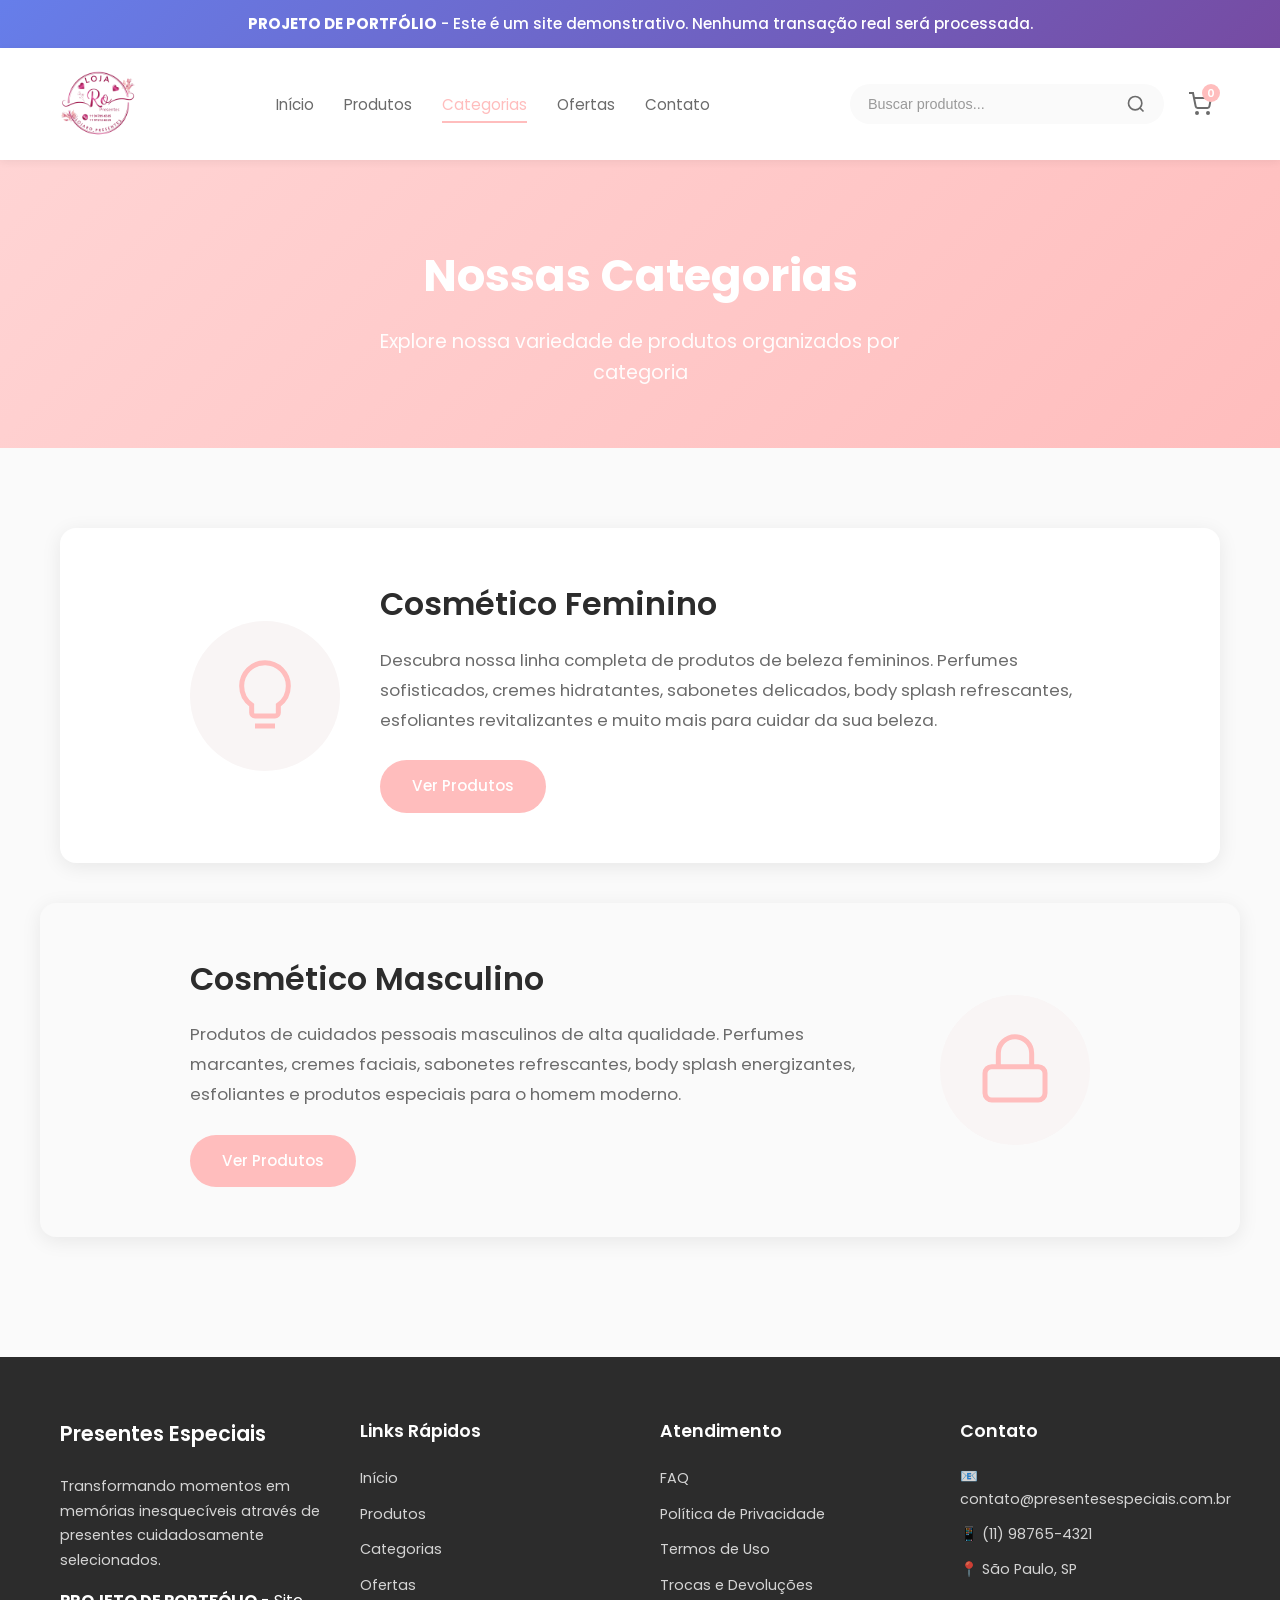
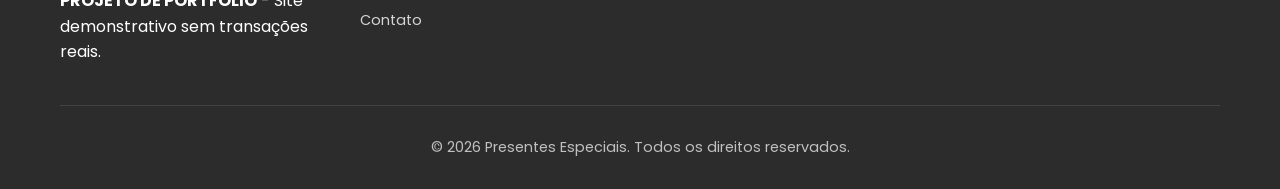
==== pages/categorias.html @ d803a7ed "Initial commit: Loja Oficial Portfolio - E-commerce completo com produtos de cosméticos" ====
﻿<!DOCTYPE html>
<html lang="pt-BR">
<head>
    <meta charset="UTF-8">
    <meta name="viewport" content="width=device-width, initial-scale=1.0">
    <meta name="description" content="Explore nossas categorias de produtos especiais">
    <title>Categorias - Presentes Especiais | PROJETO PORTFÓLIO</title>
    <link rel="stylesheet" href="../css/styles.css">
    <link rel="preconnect" href="https://fonts.googleapis.com">
    <link rel="preconnect" href="https://fonts.gstatic.com" crossorigin>
    <link href="https://fonts.googleapis.com/css2?family=Poppins:wght@300;400;500;600;700&display=swap" rel="stylesheet">
</head>
<body>
    <div class="portfolio-banner">
        <div class="container">
            <p><strong> PROJETO DE PORTFÓLIO</strong> - Este é um site demonstrativo. Nenhuma transação real será processada.</p>
        </div>
    </div>

    <!-- Header -->
    <header class="header">
        <div class="container">
            <div class="header-content">
                <div class="logo">
                    <img src="../img/Logoroofc (1).png" alt="Logo Presentes Especiais" class="header-logo">
                </div>
                
                <nav class="nav-menu" id="navMenu">
                    <ul class="nav-list">
                        <li><a href="../index.html" class="nav-link">Início</a></li>
                        <li><a href="produtos.html" class="nav-link">Produtos</a></li>
                        <li><a href="categorias.html" class="nav-link">Categorias</a></li>
                        <li><a href="ofertas.html" class="nav-link">Ofertas</a></li>
                        <li><a href="contato.html" class="nav-link">Contato</a></li>
                    </ul>
                </nav>

                <div class="header-actions">
                    <div class="search-box">
                        <input type="text" placeholder="Buscar produtos..." class="search-input" id="searchInput">
                        <button class="search-btn">
                            <svg width="20" height="20" viewBox="0 0 24 24" fill="none" stroke="currentColor" stroke-width="2">
                                <circle cx="11" cy="11" r="8"></circle>
                                <path d="m21 21-4.35-4.35"></path>
                            </svg>
                        </button>
                    </div>
                    
                    <button class="cart-btn" id="cartBtn">
                        <svg width="24" height="24" viewBox="0 0 24 24" fill="none" stroke="currentColor" stroke-width="2">
                            <circle cx="9" cy="21" r="1"></circle>
                            <circle cx="20" cy="21" r="1"></circle>
                            <path d="M1 1h4l2.68 13.39a2 2 0 0 0 2 1.61h9.72a2 2 0 0 0 2-1.61L23 6H6"></path>
                        </svg>
                        <span class="cart-count" id="cartCount">0</span>
                    </button>

                    <button class="mobile-menu-btn" id="mobileMenuBtn">
                        <span></span>
                        <span></span>
                        <span></span>
                    </button>
                </div>
            </div>
        </div>
    </header>

    <!-- Page Header -->
    <section class="page-header">
        <div class="container">
            <h1 class="page-title">Nossas Categorias</h1>
            <p class="page-subtitle">Explore nossa variedade de produtos organizados por categoria</p>
        </div>
    </section>

    <!-- Categories Detailed Section -->
    <section class="categories-detailed">
        <div class="container">
            <!-- Cosmético Feminino -->
            <div class="category-detail" id="feminino">
                <div class="category-detail-content">
                    <div class="category-detail-icon">
                        <svg width="80" height="80" viewBox="0 0 24 24" fill="none" stroke="#ffbdbd" stroke-width="1.5">
                            <path d="M12 2a7 7 0 0 0-7 7c0 2.38 1.19 4.47 3 5.74V17a1 1 0 0 0 1 1h6a1 1 0 0 0 1-1v-2.26c1.81-1.27 3-3.36 3-5.74a7 7 0 0 0-7-7z"></path>
                            <path d="M9 21h6"></path>
                        </svg>
                    </div>
                    <div class="category-detail-text">
                        <h2 class="category-detail-title">Cosmético Feminino</h2>
                        <p class="category-detail-description">
                            Descubra nossa linha completa de produtos de beleza femininos. Perfumes sofisticados, cremes hidratantes, 
                            sabonetes delicados, body splash refrescantes, esfoliantes revitalizantes e muito mais para cuidar da sua beleza.
                        </p>
                        <a href="cosmetico-feminino.html" class="btn btn-primary">Ver Produtos</a>
                    </div>
                </div>
            </div>

            <!-- Cosmético Masculino -->
            <div class="category-detail" id="masculino">
                <div class="category-detail-content reverse">
                    <div class="category-detail-icon">
                        <svg width="80" height="80" viewBox="0 0 24 24" fill="none" stroke="#ffbdbd" stroke-width="1.5">
                            <rect x="3" y="11" width="18" height="10" rx="2"></rect>
                            <path d="M7 11V7a5 5 0 0 1 10 0v4"></path>
                        </svg>
                    </div>
                    <div class="category-detail-text">
                        <h2 class="category-detail-title">Cosmético Masculino</h2>
                        <p class="category-detail-description">
                            Produtos de cuidados pessoais masculinos de alta qualidade. Perfumes marcantes, cremes faciais, 
                            sabonetes refrescantes, body splash energizantes, esfoliantes e produtos especiais para o homem moderno.
                        </p>
                        <a href="cosmetico-masculino.html" class="btn btn-primary">Ver Produtos</a>
                    </div>
                </div>
            </div>
        </div>
    </section>

    <!-- Footer -->
    <footer class="footer">
        <div class="container">
            <div class="footer-content">
                <div class="footer-section">
                    <h3 class="footer-title">Presentes Especiais</h3>
                    <p class="footer-text">Transformando momentos em memórias inesquecíveis através de presentes cuidadosamente selecionados.</p>
                    <p class="portfolio-notice"><strong> PROJETO DE PORTFÓLIO</strong> - Site demonstrativo sem transações reais.</p>
                </div>

                <div class="footer-section">
                    <h4 class="footer-subtitle">Links Rápidos</h4>
                    <ul class="footer-links">
                        <li><a href="../index.html">Início</a></li>
                        <li><a href="produtos.html">Produtos</a></li>
                        <li><a href="categorias.html">Categorias</a></li>
                        <li><a href="ofertas.html">Ofertas</a></li>
                        <li><a href="contato.html">Contato</a></li>
                    </ul>
                </div>

                <div class="footer-section">
                    <h4 class="footer-subtitle">Atendimento</h4>
                    <ul class="footer-links">
                        <li><a href="#">FAQ</a></li>
                        <li><a href="#">Política de Privacidade</a></li>
                        <li><a href="#">Termos de Uso</a></li>
                        <li><a href="#">Trocas e Devoluções</a></li>
                    </ul>
                </div>

                <div class="footer-section">
                    <h4 class="footer-subtitle">Contato</h4>
                    <ul class="footer-contact">
                        <li>📧 contato@presentesespeciais.com.br</li>
                        <li>📱 (11) 98765-4321</li>
                        <li>📍 São Paulo, SP</li>
                    </ul>
                </div>
            </div>

            <div class="footer-bottom">
                <p>&copy; 2026 Presentes Especiais. Todos os direitos reservados.</p>
            </div>
        </div>
    </footer>

    <!-- Cart Modal -->
    <div class="cart-modal" id="cartModal">
        <div class="cart-modal-content">
            <div class="cart-modal-header">
                <h3>Carrinho de Compras</h3>
                <button class="close-modal" id="closeCartModal">
                    <svg width="24" height="24" viewBox="0 0 24 24" fill="none" stroke="currentColor" stroke-width="2">
                        <line x1="18" y1="6" x2="6" y2="18"></line>
                        <line x1="6" y1="6" x2="18" y2="18"></line>
                    </svg>
                </button>
            </div>
            <div class="cart-modal-body" id="cartItems">
                <p class="empty-cart">Seu carrinho está vazio</p>
            </div>
            <div class="cart-modal-footer">
                <div class="cart-total">
                    <span>Total:</span>
                    <span id="cartTotal">R$ 0,00</span>
                </div>
                <button class="btn btn-primary btn-block" id="finalizarCompraBtn" onclick="openDemoCheckoutModal()">Finalizar Compra</button>
            </div>
        </div>
    </div>

    <script src="../js/script.js"></script>
</body>
</html>
---- css/styles.css ----
/* ===================================
   RESET & BASE STYLES
   =================================== */

* {
    margin: 0;
    padding: 0;
    box-sizing: border-box;
}

:root {
    --primary-color: #ffbdbd;
    --primary-light: #ffd4d4;
    --primary-dark: #ffaaaa;
    --text-primary: #2c2c2c;
    --text-secondary: #6b6b6b;
    --text-light: #9a9a9a;
    --bg-white: #ffffff;
    --bg-light: #fafafa;
    --bg-subtle: #f9f5f5;
    --border-color: #ebebeb;
    --shadow-sm: 0 2px 8px rgba(0, 0, 0, 0.06);
    --shadow-md: 0 4px 16px rgba(0, 0, 0, 0.08);
    --shadow-lg: 0 8px 24px rgba(0, 0, 0, 0.1);
    --transition: all 0.3s ease;
    --border-radius: 12px;
    --max-width: 1200px;
}

body {
    font-family: 'Poppins', -apple-system, BlinkMacSystemFont, 'Segoe UI', sans-serif;
    line-height: 1.6;
    color: var(--text-primary);
    background-color: var(--bg-white);
    overflow-x: hidden;
}

img {
    height: auto;
    display: block;
}

a {
    text-decoration: none;
    color: inherit;
    transition: var(--transition);
}

ul {
    list-style: none;
}

button {
    border: none;
    background: none;
    cursor: pointer;
    font-family: inherit;
    transition: var(--transition);
}

.container {
    max-width: var(--max-width);
    margin: 0 auto;
    padding: 0 20px;
}

/* ===================================
   HEADER & NAVIGATION
   =================================== */

.header {
    position: sticky;
    top: 0;
    background: var(--bg-white);
    box-shadow: var(--shadow-sm);
    z-index: 1000;
    padding: 16px 0;
}

.header-content {
    display: flex;
    align-items: center;
    justify-content: space-between;
    gap: 30px;
}

.logo h1 {
    font-size: 1.5rem;
    font-weight: 600;
    color: var(--primary-color);
    white-space: nowrap;
}

.header-logo {
    height: 80px;
    width: auto;
    display: block;
}

.nav-menu {
    flex: 1;
}

.nav-list {
    display: flex;
    align-items: center;
    gap: 30px;
    justify-content: center;
}

.nav-link {
    color: var(--text-secondary);
    font-size: 0.95rem;
    font-weight: 400;
    padding: 8px 0;
    position: relative;
}

.nav-link::after {
    content: '';
    position: absolute;
    bottom: 0;
    left: 0;
    width: 0;
    height: 2px;
    background: var(--primary-color);
    transition: width 0.3s ease;
}

.nav-link:hover,
.nav-link.active {
    color: var(--primary-color);
}

.nav-link:hover::after,
.nav-link.active::after {
    width: 100%;
}

.header-actions {
    display: flex;
    align-items: center;
    gap: 16px;
}

.search-box {
    position: relative;
    display: flex;
    align-items: center;
    background: var(--bg-light);
    border-radius: 24px;
    padding: 8px 16px;
    gap: 8px;
    transition: var(--transition);
    border: 2px solid transparent;
}

.search-box:focus-within {
    background: var(--bg-white);
    border-color: var(--primary-color);
    box-shadow: 0 4px 12px rgba(255, 189, 189, 0.2);
}

.search-input {
    border: none;
    background: transparent;
    outline: none;
    font-size: 0.9rem;
    width: 250px;
    color: var(--text-primary);
}

.search-input::placeholder {
    color: var(--text-light);
}

.search-btn {
    color: var(--text-secondary);
    display: flex;
    align-items: center;
    justify-content: center;
    cursor: pointer;
    transition: var(--transition);
}

.search-btn:hover {
    color: var(--primary-color);
    transform: scale(1.1);
}

.search-results {
    position: absolute;
    top: calc(100% + 8px);
    left: 0;
    right: 0;
    background: var(--bg-white);
    border-radius: 12px;
    box-shadow: var(--shadow-lg);
    max-height: 400px;
    overflow-y: auto;
    z-index: 1000;
    display: none;
}

.search-results.active {
    display: block;
}

.search-result-item {
    display: flex;
    align-items: center;
    gap: 12px;
    padding: 12px 16px;
    cursor: pointer;
    transition: var(--transition);
    border-bottom: 1px solid var(--border-color);
}

.search-result-item:last-child {
    border-bottom: none;
}

.search-result-item:hover {
    background: var(--bg-light);
}

.search-result-image {
    width: 50px;
    height: 50px;
    object-fit: contain;
    background: var(--bg-subtle);
    border-radius: 8px;
    padding: 4px;
    flex-shrink: 0;
}

.search-result-info {
    flex: 1;
}

.search-result-name {
    font-weight: 600;
    color: var(--text-primary);
    font-size: 0.9rem;
    margin-bottom: 4px;
}

.search-result-category {
    font-size: 0.8rem;
    color: var(--text-light);
}

.search-result-price {
    font-weight: 600;
    color: var(--primary-color);
    font-size: 0.9rem;
}

.search-no-results {
    padding: 24px;
    text-align: center;
    color: var(--text-light);
}

.cart-btn {
    position: relative;
    color: var(--text-secondary);
    display: flex;
    align-items: center;
    justify-content: center;
    padding: 8px;
}

.cart-btn:hover {
    color: var(--primary-color);
}

.cart-count {
    position: absolute;
    top: 0;
    right: 0;
    background: var(--primary-color);
    color: white;
    font-size: 0.7rem;
    width: 18px;
    height: 18px;
    border-radius: 50%;
    display: flex;
    align-items: center;
    justify-content: center;
    font-weight: 600;
}

.mobile-menu-btn {
    display: none;
    flex-direction: column;
    gap: 4px;
    padding: 8px;
}

.mobile-menu-btn span {
    width: 24px;
    height: 2px;
    background: var(--text-primary);
    border-radius: 2px;
    transition: var(--transition);
}

/* ===================================
   HERO SECTION
   =================================== */

.hero {
    padding: 80px 0;
    background: linear-gradient(135deg, var(--bg-subtle) 0%, var(--bg-white) 100%);
}

.hero-content {
    display: grid;
    grid-template-columns: 1fr 1fr;
    gap: 60px;
    align-items: center;
}

.hero-text {
    max-width: 540px;
}

.hero-title {
    font-size: 2.8rem;
    font-weight: 600;
    color: var(--text-primary);
    line-height: 1.2;
    margin-bottom: 20px;
}

.hero-subtitle {
    font-size: 1.1rem;
    color: var(--text-secondary);
    margin-bottom: 32px;
    line-height: 1.7;
}

.hero-buttons {
    display: flex;
    gap: 16px;
    flex-wrap: wrap;
}

.hero-image {
    display: flex;
    align-items: center;
    justify-content: center;
}

.hero-img {
    width: 550px;
    min-width: 550px;
    height: auto;
}


/* ===================================
   BUTTONS
   =================================== */

.btn {
    display: inline-flex;
    align-items: center;
    justify-content: center;
    padding: 14px 32px;
    border-radius: 28px;
    font-size: 0.95rem;
    font-weight: 500;
    transition: var(--transition);
    cursor: pointer;
    white-space: nowrap;
    border: none;
    outline: none;
}

.btn:active {
    transform: scale(0.98);
}

.btn-primary {
    background: var(--primary-color);
    color: white;
}

.btn-primary:hover {
    background: var(--primary-dark);
    transform: translateY(-2px);
    box-shadow: var(--shadow-md);
}

.btn-primary:active {
    transform: translateY(0) scale(0.98);
}

.btn-secondary {
    background: transparent;
    color: var(--primary-color);
    border: 2px solid var(--primary-color);
}

.btn-secondary:hover {
    background: var(--primary-color);
    color: white;
}

.btn-secondary:active {
    transform: scale(0.98);
}

.btn-outline {
    background: transparent;
    color: var(--text-primary);
    border: 2px solid var(--border-color);
}

.btn-outline:hover {
    border-color: var(--primary-color);
    color: var(--primary-color);
}

.btn-block {
    width: 100%;
}

/* ===================================
   CATEGORIES SECTION
   =================================== */

.categories {
    padding: 80px 0;
    background: var(--bg-white);
}

.section-title {
    font-size: 2.2rem;
    font-weight: 600;
    text-align: center;
    color: var(--text-primary);
    margin-bottom: 50px;
}

.categories-grid {
    display: grid;
    grid-template-columns: repeat(auto-fit, minmax(260px, 1fr));
    gap: 30px;
}

.category-card {
    background: var(--bg-white);
    border: 1px solid var(--border-color);
    border-radius: var(--border-radius);
    padding: 40px 30px;
    text-align: center;
    transition: var(--transition);
}

.category-card:hover {
    transform: translateY(-8px);
    box-shadow: var(--shadow-lg);
    border-color: var(--primary-light);
}

.category-icon {
    width: 80px;
    height: 80px;
    margin: 0 auto 24px;
    display: flex;
    align-items: center;
    justify-content: center;
    background: var(--bg-subtle);
    border-radius: 50%;
}

.category-title {
    font-size: 1.3rem;
    font-weight: 600;
    color: var(--text-primary);
    margin-bottom: 12px;
}

.category-description {
    font-size: 0.95rem;
    color: var(--text-secondary);
    margin-bottom: 20px;
    line-height: 1.6;
}

.category-link {
    color: var(--primary-color);
    font-weight: 500;
    font-size: 0.95rem;
}

.category-link:hover {
    text-decoration: underline;
}

/* ===================================
   PRODUCTS SECTION
   =================================== */

.featured-products {
    padding: 80px 0;
    background: var(--bg-light);
}

.products-grid {
    display: grid;
    grid-template-columns: repeat(auto-fill, minmax(280px, 1fr));
    gap: 30px;
    margin-bottom: 50px;
}

.product-card {
    background: var(--bg-white);
    border-radius: var(--border-radius);
    overflow: hidden;
    box-shadow: var(--shadow-sm);
    transition: var(--transition);
    display: flex;
    flex-direction: column;
}

.product-card:hover {
    transform: translateY(-8px);
    box-shadow: var(--shadow-lg);
}

.product-image {
    width: 100%;
    height: 280px;
    background: #ffffff;
    display: flex;
    align-items: center;
    justify-content: center;
    overflow: hidden;
    padding: 15px;
}

.product-image img {
    width: 100%;
    height: 100%;
    object-fit: contain;
}

.product-placeholder {
    width: 80px;
    height: 80px;
    display: flex;
    align-items: center;
    justify-content: center;
}

.product-info {
    padding: 24px;
    flex: 1;
    display: flex;
    flex-direction: column;
}

.product-category {
    font-size: 0.8rem;
    color: var(--primary-color);
    font-weight: 500;
    text-transform: uppercase;
    letter-spacing: 0.5px;
    margin-bottom: 8px;
}

.product-name {
    font-size: 1.1rem;
    font-weight: 600;
    color: var(--text-primary);
    margin-bottom: 12px;
    line-height: 1.4;
}

.product-description {
    font-size: 0.9rem;
    color: var(--text-secondary);
    margin-bottom: 16px;
    line-height: 1.6;
    flex: 1;
}

.product-footer {
    display: flex;
    align-items: center;
    justify-content: space-between;
    gap: 16px;
}

.product-price {
    font-size: 1.5rem;
    font-weight: 700;
    color: var(--primary-color);
}

.product-old-price {
    font-size: 1rem;
    color: var(--text-light);
    text-decoration: line-through;
    margin-top: 4px;
}

.add-to-cart-btn {
    padding: 10px 24px;
    background: var(--primary-color);
    color: white;
    border: none;
    border-radius: 24px;
    font-size: 0.9rem;
    font-weight: 500;
    cursor: pointer;
    transition: var(--transition);
    display: flex;
    align-items: center;
    gap: 8px;
    justify-content: center;
    white-space: nowrap;
    z-index: 10;
    position: relative;
}

.add-to-cart-btn svg {
    flex-shrink: 0;
}

.add-to-cart-btn:hover {
    background: var(--primary-dark);
    transform: scale(1.05);
}

.add-to-cart-btn:active {
    transform: scale(0.98);
}

.view-all-container {
    text-align: center;
}

.no-products {
    text-align: center;
    padding: 60px 20px;
    color: var(--text-secondary);
    font-size: 1.1rem;
}

/* ===================================
   FILTERS SECTION
   =================================== */

.filters-section {
    padding: 40px 0;
    background: var(--bg-white);
    border-bottom: 1px solid var(--border-color);
}

/* ===================================
   BANNER SECTION
   =================================== */

.banner-section {
    padding: 100px 0;
    background: linear-gradient(135deg, var(--primary-light) 0%, var(--primary-color) 100%);
    text-align: center;
}

.banner-content {
    max-width: 600px;
    margin: 0 auto;
}

.banner-title {
    font-size: 2.5rem;
    font-weight: 600;
    color: white;
    margin-bottom: 16px;
}

.banner-text {
    font-size: 1.2rem;
    color: white;
    opacity: 0.95;
    margin-bottom: 32px;
}

.banner-section .btn-primary {
    background: white;
    color: var(--primary-color);
}

.banner-section .btn-primary:hover {
    background: var(--bg-light);
}

/* ===================================
   FOOTER
   =================================== */

.footer {
    background: var(--text-primary);
    color: white;
    padding: 60px 0 30px;
}

.footer-content {
    display: grid;
    grid-template-columns: repeat(auto-fit, minmax(250px, 1fr));
    gap: 40px;
    margin-bottom: 40px;
}

.footer-section {
    display: flex;
    flex-direction: column;
    gap: 16px;
}

.footer-title {
    font-size: 1.3rem;
    font-weight: 600;
    margin-bottom: 8px;
}

.footer-subtitle {
    font-size: 1.1rem;
    font-weight: 600;
    margin-bottom: 4px;
}

.footer-text {
    color: rgba(255, 255, 255, 0.8);
    font-size: 0.9rem;
    line-height: 1.7;
}

.footer-links {
    display: flex;
    flex-direction: column;
    gap: 10px;
}

.footer-links a,
.footer-contact li {
    color: rgba(255, 255, 255, 0.8);
    font-size: 0.9rem;
    transition: var(--transition);
}

.footer-links a:hover {
    color: var(--primary-light);
    padding-left: 4px;
}

.footer-contact {
    display: flex;
    flex-direction: column;
    gap: 12px;
}

.footer-bottom {
    text-align: center;
    padding-top: 30px;
    border-top: 1px solid rgba(255, 255, 255, 0.1);
}

.footer-bottom p {
    color: rgba(255, 255, 255, 0.7);
    font-size: 0.9rem;
}

/* ===================================
   CART MODAL
   =================================== */

.cart-modal {
    display: none;
    position: fixed;
    top: 0;
    right: 0;
    width: 100%;
    height: 100%;
    background: rgba(0, 0, 0, 0.5);
    z-index: 2000;
    animation: fadeIn 0.3s ease;
}

.cart-modal.active {
    display: block;
}

@keyframes fadeIn {
    from {
        opacity: 0;
    }
    to {
        opacity: 1;
    }
}

.cart-modal-content {
    position: absolute;
    top: 0;
    right: 0;
    width: 100%;
    max-width: 450px;
    height: 100%;
    background: var(--bg-white);
    box-shadow: var(--shadow-lg);
    display: flex;
    flex-direction: column;
    animation: slideIn 0.3s ease;
}

@keyframes slideIn {
    from {
        transform: translateX(100%);
    }
    to {
        transform: translateX(0);
    }
}

.cart-modal-header {
    display: flex;
    align-items: center;
    justify-content: space-between;
    padding: 24px;
    border-bottom: 1px solid var(--border-color);
}

.cart-modal-header h3 {
    font-size: 1.5rem;
    font-weight: 600;
    color: var(--text-primary);
}

.close-modal {
    color: var(--text-secondary);
    padding: 8px;
    display: flex;
    align-items: center;
    justify-content: center;
}

.close-modal:hover {
    color: var(--text-primary);
}

.cart-modal-body {
    flex: 1;
    padding: 24px;
    overflow-y: auto;
}

.empty-cart {
    text-align: center;
    color: var(--text-secondary);
    padding: 40px 0;
}

.cart-item {
    display: flex;
    gap: 16px;
    padding: 16px;
    background: var(--bg-light);
    border-radius: var(--border-radius);
    margin-bottom: 16px;
}

.cart-item-image {
    width: 80px;
    height: 80px;
    background: var(--bg-subtle);
    border-radius: 8px;
    flex-shrink: 0;
    display: flex;
    align-items: center;
    justify-content: center;
    overflow: hidden;
}

.cart-item-image img {
    width: 100%;
    height: 100%;
    object-fit: contain;
    padding: 8px;
}

.cart-item-info {
    flex: 1;
}

.cart-item-name {
    font-weight: 600;
    margin-bottom: 8px;
    color: var(--text-primary);
}

.cart-item-price {
    color: var(--primary-color);
    font-weight: 600;
}

.cart-item-quantity {
    display: flex;
    align-items: center;
    gap: 8px;
    margin-top: 8px;
}

.quantity-btn {
    width: 28px;
    height: 28px;
    background: white;
    border: 1px solid var(--border-color);
    border-radius: 6px;
    display: flex;
    align-items: center;
    justify-content: center;
    font-weight: 600;
    color: var(--text-primary);
}

.quantity-btn:hover {
    border-color: var(--primary-color);
    color: var(--primary-color);
}

.cart-item-remove {
    align-self: flex-start;
    color: var(--text-light);
    padding: 4px;
}

.cart-item-remove:hover {
    color: #ff6b6b;
}

.cart-modal-footer {
    padding: 24px;
    border-top: 1px solid var(--border-color);
}

.cart-total {
    display: flex;
    justify-content: space-between;
    align-items: center;
    margin-bottom: 20px;
    font-size: 1.3rem;
    font-weight: 600;
}

#cartTotal {
    color: var(--primary-color);
}

/* ===================================
   RESPONSIVE DESIGN
   =================================== */

@media (max-width: 968px) {
    .nav-menu {
        position: absolute;
        top: 100%;
        left: 0;
        right: 0;
        background: var(--bg-white);
        box-shadow: var(--shadow-md);
        padding: 20px;
        display: none;
    }

    .nav-menu.active {
        display: block;
    }

    .nav-list {
        flex-direction: column;
        align-items: flex-start;
        gap: 16px;
    }

    .mobile-menu-btn {
        display: flex;
    }

    .mobile-menu-btn.active span:nth-child(1) {
        transform: rotate(45deg) translate(5px, 5px);
    }

    .mobile-menu-btn.active span:nth-child(2) {
        opacity: 0;
    }

    .mobile-menu-btn.active span:nth-child(3) {
        transform: rotate(-45deg) translate(7px, -7px);
    }

    .search-box {
        width: 100%;
        max-width: 100%;
    }

    .search-input {
        width: 100%;
        flex: 1;
    }
    
    .search-results {
        left: 0;
        right: 0;
    }

    .hero-content {
        grid-template-columns: 1fr;
        gap: 40px;
    }

    .hero-title {
        font-size: 2.2rem;
    }

    .hero-placeholder {
        width: 100%;
        height: 300px;
    }

    .categories-grid {
        grid-template-columns: repeat(auto-fit, minmax(220px, 1fr));
        gap: 20px;
    }

    .products-grid {
        grid-template-columns: repeat(auto-fill, minmax(240px, 1fr));
        gap: 20px;
    }
}

@media (max-width: 640px) {
    .container {
        padding: 0 16px;
    }

    .header {
        padding: 12px 0;
    }

    .logo h1 {
        font-size: 1.2rem;
    }

    .hero {
        padding: 50px 0;
    }

    .hero-title {
        font-size: 1.8rem;
    }

    .hero-subtitle {
        font-size: 1rem;
    }

    .hero-buttons {
        flex-direction: column;
    }

    .btn {
        width: 100%;
    }

    .section-title {
        font-size: 1.8rem;
    }

    .categories,
    .featured-products {
        padding: 50px 0;
    }

    .categories-grid {
        grid-template-columns: 1fr;
    }

    .products-grid {
        grid-template-columns: 1fr;
    }

    .banner-section {
        padding: 60px 0;
    }

    .banner-title {
        font-size: 1.8rem;
    }

    .banner-text {
        font-size: 1rem;
    }

    .footer-content {
        grid-template-columns: 1fr;
        gap: 30px;
    }

    .cart-modal-content {
        max-width: 100%;
    }
}

/* ===================================
   UTILITY CLASSES
   =================================== */

.text-center {
    text-align: center;
}

.mt-1 {
    margin-top: 8px;
}

.mt-2 {
    margin-top: 16px;
}

.mt-3 {
    margin-top: 24px;
}

.mb-1 {
    margin-bottom: 8px;
}

.mb-2 {
    margin-bottom: 16px;
}

.mb-3 {
    margin-bottom: 24px;
}

.hidden {
    display: none;
}

/* ===================================
   PAGE HEADER
   =================================== */

.page-header {
    padding: 80px 0 60px;
    background: linear-gradient(135deg, var(--bg-subtle) 0%, var(--bg-white) 100%);
    text-align: center;
}

.page-title {
    font-size: 2.5rem;
    font-weight: 600;
    color: var(--text-primary);
    margin-bottom: 16px;
}

.page-subtitle {
    font-size: 1.1rem;
    color: var(--text-secondary);
    max-width: 600px;
    margin: 0 auto;
}

/* ===================================
   FILTER SECTION
   =================================== */

.filter-section {
    padding: 40px 0;
    background: var(--bg-white);
    border-bottom: 1px solid var(--border-color);
}

.filter-buttons {
    display: flex;
    gap: 12px;
    justify-content: center;
    flex-wrap: wrap;
}

.filter-btn {
    padding: 10px 24px;
    background: transparent;
    border: 2px solid var(--border-color);
    border-radius: 24px;
    color: var(--text-secondary);
    font-size: 0.95rem;
    font-weight: 500;
    transition: var(--transition);
}

.filter-btn:hover,
.filter-btn.active {
    background: var(--primary-color);
    border-color: var(--primary-color);
    color: white;
}

/* ===================================
   PRODUCTS SECTION (for products page)
   =================================== */

.products-section {
    padding: 60px 0;
    background: var(--bg-light);
}

/* ===================================
   CATEGORIES DETAILED
   =================================== */

.categories-detailed {
    padding: 60px 0;
    background: var(--bg-white);
}

.category-detail {
    margin-bottom: 80px;
    padding: 60px 0;
}

.category-detail:nth-child(even) {
    background: var(--bg-light);
    margin-left: -20px;
    margin-right: -20px;
    padding-left: 20px;
    padding-right: 20px;
}

.category-detail-content {
    display: grid;
    grid-template-columns: 150px 1fr;
    gap: 50px;
    align-items: center;
    max-width: 900px;
    margin: 0 auto;
}

.category-detail-content.reverse {
    grid-template-columns: 1fr 150px;
}

.category-detail-content.reverse .category-detail-icon {
    order: 2;
}

.category-detail-content.reverse .category-detail-text {
    order: 1;
}

.category-detail-icon {
    width: 150px;
    height: 150px;
    background: var(--bg-subtle);
    border-radius: 50%;
    display: flex;
    align-items: center;
    justify-content: center;
    flex-shrink: 0;
}

.category-detail-title {
    font-size: 2rem;
    font-weight: 600;
    color: var(--text-primary);
    margin-bottom: 16px;
}

.category-detail-description {
    font-size: 1.05rem;
    color: var(--text-secondary);
    line-height: 1.8;
    margin-bottom: 24px;
}

/* ===================================
   OFFERS PAGE
   =================================== */

.offers-banner {
    padding: 60px 0;
    background: linear-gradient(135deg, var(--primary-light) 0%, var(--primary-color) 100%);
}

.offer-highlight {
    text-align: center;
    color: white;
}

.offer-badge {
    display: inline-block;
    background: white;
    color: var(--primary-color);
    padding: 8px 24px;
    border-radius: 24px;
    font-weight: 700;
    font-size: 0.9rem;
    margin-bottom: 20px;
    letter-spacing: 1px;
}

.offer-highlight h2 {
    font-size: 2.5rem;
    font-weight: 600;
    margin-bottom: 12px;
}

.offer-highlight p {
    font-size: 1.2rem;
    opacity: 0.95;
}

.discount-badge {
    position: absolute;
    top: 16px;
    right: 16px;
    background: #ff6b6b;
    color: white;
    padding: 6px 12px;
    border-radius: 20px;
    font-size: 0.85rem;
    font-weight: 600;
    z-index: 10;
}

.product-image {
    position: relative;
}

/* ===================================
   CONTACT PAGE
   =================================== */

.contact-section {
    padding: 60px 0;
    background: var(--bg-light);
}

.contact-grid {
    display: grid;
    grid-template-columns: 1fr 1fr;
    gap: 60px;
}

.contact-info-title {
    font-size: 2rem;
    font-weight: 600;
    color: var(--text-primary);
    margin-bottom: 20px;
}

.contact-info-text {
    font-size: 1rem;
    color: var(--text-secondary);
    line-height: 1.7;
    margin-bottom: 40px;
}

.contact-methods {
    display: flex;
    flex-direction: column;
    gap: 32px;
}

.contact-method {
    display: flex;
    gap: 20px;
    align-items: flex-start;
}

.contact-method-icon {
    width: 50px;
    height: 50px;
    background: var(--bg-subtle);
    border-radius: 50%;
    display: flex;
    align-items: center;
    justify-content: center;
    flex-shrink: 0;
}

.contact-method h4 {
    font-size: 1.1rem;
    font-weight: 600;
    color: var(--text-primary);
    margin-bottom: 6px;
}

.contact-method p {
    font-size: 0.95rem;
    color: var(--text-secondary);
    line-height: 1.6;
}

.contact-form-container {
    background: var(--bg-white);
    padding: 40px;
    border-radius: var(--border-radius);
    box-shadow: var(--shadow-sm);
}

.contact-form {
    display: flex;
    flex-direction: column;
    gap: 24px;
}

.form-group {
    display: flex;
    flex-direction: column;
    gap: 8px;
}

.form-group label {
    font-size: 0.95rem;
    font-weight: 500;
    color: var(--text-primary);
}

.form-input,
.form-textarea {
    padding: 12px 16px;
    border: 2px solid var(--border-color);
    border-radius: 8px;
    font-size: 0.95rem;
    font-family: inherit;
    color: var(--text-primary);
    transition: var(--transition);
}

.form-input:focus,
.form-textarea:focus {
    outline: none;
    border-color: var(--primary-color);
    background: var(--bg-subtle);
}

.form-textarea {
    resize: vertical;
    min-height: 120px;
}

/* ===================================
   RESPONSIVE UPDATES
   =================================== */

@media (max-width: 968px) {
    .page-title {
        font-size: 2rem;
    }

    .category-detail-content,
    .category-detail-content.reverse {
        grid-template-columns: 1fr;
        gap: 30px;
        text-align: center;
    }

    .category-detail-content.reverse .category-detail-icon,
    .category-detail-content.reverse .category-detail-text {
        order: initial;
    }

    .category-detail-icon {
        margin: 0 auto;
    }

    .contact-grid {
        grid-template-columns: 1fr;
        gap: 40px;
    }
}

@media (max-width: 640px) {
    .page-header {
        padding: 50px 0 40px;
    }

    .page-title {
        font-size: 1.8rem;
    }

    .page-subtitle {
        font-size: 1rem;
    }

    .filter-section {
        padding: 30px 0;
    }

    .filter-buttons {
        gap: 8px;
    }

    .filter-btn {
        padding: 8px 16px;
        font-size: 0.85rem;
    }

    .category-detail {
        margin-bottom: 50px;
        padding: 40px 0;
    }

    .category-detail-icon {
        width: 100px;
        height: 100px;
    }

    .category-detail-icon svg {
        width: 60px;
        height: 60px;
    }

    .category-detail-title {
        font-size: 1.6rem;
    }

    .offer-highlight h2 {
        font-size: 2rem;
    }

    .offer-highlight p {
        font-size: 1rem;
    }

    .contact-form-container {
        padding: 30px 20px;
    }

    .contact-method {
        gap: 16px;
    }

    .contact-method-icon {
        width: 40px;
        height: 40px;
    }

    .contact-method-icon svg {
        width: 20px;
        height: 20px;
    }
}

/* ===================================
   PRODUCT DETAIL PAGE
   =================================== */

.product-detail-section {
    padding: 40px 0 80px;
    background: var(--bg-white);
}

.breadcrumb {
    display: flex;
    align-items: center;
    gap: 8px;
    margin-bottom: 40px;
    font-size: 0.9rem;
    color: var(--text-secondary);
}

.breadcrumb a {
    color: var(--text-secondary);
    transition: var(--transition);
}

.breadcrumb a:hover {
    color: var(--primary-color);
}

.breadcrumb span:not([id]) {
    color: var(--text-light);
}

.loading-message {
    text-align: center;
    padding: 100px 20px;
    color: var(--text-secondary);
    font-size: 1.1rem;
}

.product-not-found {
    text-align: center;
    padding: 100px 20px;
}

.product-not-found h2 {
    font-size: 2rem;
    color: var(--text-primary);
    margin-bottom: 16px;
}

.product-not-found p {
    color: var(--text-secondary);
    margin-bottom: 32px;
    font-size: 1.1rem;
}

.product-detail-grid {
    display: grid;
    grid-template-columns: 1fr 1fr;
    gap: 60px;
    margin-bottom: 80px;
}

.product-detail-image {
    position: sticky;
    top: 100px;
    height: fit-content;
}

.product-detail-image img {
    width: 100%;
    border-radius: var(--border-radius);
    box-shadow: var(--shadow-md);
}

/* Product Gallery Styles */
.product-gallery {
    display: flex;
    flex-direction: row;
    gap: 20px;
    align-items: flex-start;
}

.product-gallery-thumbs {
    display: flex;
    flex-direction: column;
    gap: 12px;
    order: 1;
}

.gallery-thumb {
    width: 90px;
    height: 90px;
    object-fit: cover;
    border-radius: 8px;
    cursor: pointer;
    border: 3px solid transparent;
    transition: var(--transition);
    opacity: 0.7;
    flex-shrink: 0;
}

.gallery-thumb:hover {
    opacity: 1;
    border-color: var(--primary-light);
}

.gallery-thumb.active {
    opacity: 1;
    border-color: var(--primary-color);
    box-shadow: 0 0 0 2px var(--primary-color);
}

.product-gallery-main {
    position: relative;
    flex: 1;
    border-radius: var(--border-radius);
    overflow: hidden;
    box-shadow: var(--shadow-md);
    background: var(--bg-white);
    order: 2;
}

.product-gallery-main img {
    width: 100%;
    height: auto;
    display: block;
}

.product-image-placeholder {
    width: 100%;
    aspect-ratio: 1;
    background: var(--bg-light);
    border-radius: var(--border-radius);
    display: flex;
    align-items: center;
    justify-content: center;
}

.product-detail-category {
    font-size: 0.85rem;
    color: var(--primary-color);
    font-weight: 600;
    text-transform: uppercase;
    letter-spacing: 1px;
    margin-bottom: 12px;
}

.product-detail-title {
    font-size: 1.8rem;
    font-weight: 600;
    color: var(--text-primary);
    line-height: 1.2;
    margin-bottom: 24px;
}

.product-detail-prices {
    display: flex;
    align-items: center;
    gap: 16px;
    margin-bottom: 32px;
    flex-wrap: wrap;
}

.product-detail-price {
    font-size: 2rem;
    font-weight: 700;
    color: var(--primary-color);
}

.product-detail-old-price {
    font-size: 1.2rem;
    color: var(--text-light);
    text-decoration: line-through;
}

.product-detail-discount {
    background: #ff6b6b;
    color: white;
    padding: 6px 12px;
    border-radius: 20px;
    font-size: 0.85rem;
    font-weight: 600;
}

.product-detail-description {
    margin-bottom: 40px;
    padding-bottom: 32px;
    border-bottom: 1px solid var(--border-color);
}

.product-detail-description h3 {
    font-size: 1.3rem;
    font-weight: 600;
    color: var(--text-primary);
    margin-bottom: 16px;
}

.product-detail-description p {
    font-size: 1.05rem;
    color: var(--text-secondary);
    line-height: 1.8;
}

.product-detail-actions {
    display: flex;
    gap: 16px;
    margin-bottom: 40px;
    align-items: center;
}

.quantity-selector {
    display: flex;
    align-items: center;
    gap: 12px;
    background: var(--bg-light);
    padding: 8px 16px;
    border-radius: 28px;
}

.quantity-selector .quantity-btn {
    width: 36px;
    height: 36px;
    background: white;
    border: 1px solid var(--border-color);
    border-radius: 50%;
    display: flex;
    align-items: center;
    justify-content: center;
    font-weight: 700;
    font-size: 1.2rem;
    color: var(--text-primary);
    transition: var(--transition);
}

.quantity-selector .quantity-btn:hover {
    border-color: var(--primary-color);
    color: var(--primary-color);
    background: var(--bg-subtle);
}

.quantity-selector input {
    width: 50px;
    text-align: center;
    border: none;
    background: transparent;
    font-size: 1.1rem;
    font-weight: 600;
    color: var(--text-primary);
}

.btn-large {
    flex: 1;
    padding: 16px 40px;
    font-size: 1.05rem;
    display: flex;
    align-items: center;
    justify-content: center;
    gap: 12px;
}

.product-detail-features {
    display: flex;
    flex-direction: column;
    gap: 16px;
}

.feature-item {
    display: flex;
    align-items: center;
    gap: 12px;
    color: var(--text-secondary);
    font-size: 0.95rem;
}

.feature-item svg {
    flex-shrink: 0;
}

.related-products {
    margin-top: 80px;
}

.product-card-link {
    display: block;
    height: 100%;
    color: inherit;
    text-decoration: none;
}

.product-card-link .add-to-cart-btn {
    pointer-events: auto;
}

.product-card-link:hover .product-card {
    transform: translateY(-8px);
    box-shadow: var(--shadow-lg);
}

@media (max-width: 968px) {
    .product-detail-grid {
        grid-template-columns: 1fr;
        gap: 40px;
    }

    .product-detail-image {
        position: relative;
        top: 0;
    }
    
    .product-gallery {
        flex-direction: column;
    }
    
    .product-gallery-thumbs {
        flex-direction: row;
        order: 2;
        justify-content: center;
    }
    
    .product-gallery-main {
        order: 1;
    }
    
    .gallery-thumb {
        width: 70px;
        height: 70px;
    }

    .product-detail-title {
        font-size: 2rem;
    }

    .product-detail-price {
        font-size: 2.5rem;
    }

    .product-detail-actions {
        flex-direction: column;
    }

    .quantity-selector {
        width: 100%;
        justify-content: center;
    }

    .btn-large {
        width: 100%;
    }
}

@media (max-width: 640px) {
    .product-detail-section {
        padding: 30px 0 60px;
    }

    .breadcrumb {
        margin-bottom: 30px;
        font-size: 0.85rem;
    }

    .product-detail-title {
        font-size: 1.8rem;
    }

    .product-detail-price {
        font-size: 2rem;
    }

    .product-detail-old-price {
        font-size: 1.2rem;
    }
}

/* ========== PORTFOLIO SPECIFIC STYLES ========== */

/* Portfolio Banner */
.portfolio-banner {
    background: linear-gradient(135deg, #667eea 0%, #764ba2 100%);
    color: white;
    padding: 12px 0;
    text-align: center;
    position: sticky;
    top: 0;
    z-index: 1000;
    box-shadow: 0 2px 10px rgba(0, 0, 0, 0.1);
}

.portfolio-banner p {
    margin: 0;
    font-size: 0.95rem;
    font-weight: 500;
}

.portfolio-banner strong {
    font-weight: 700;
}

/* Contact/Portfolio Section */
.contact-portfolio-section {
    padding: 80px 0;
    background: linear-gradient(135deg, #f5f7fa 0%, #c3cfe2 100%);
}

.portfolio-info-box {
    background: white;
    border-radius: 16px;
    padding: 50px;
    box-shadow: 0 10px 40px rgba(0, 0, 0, 0.1);
    text-align: center;
    max-width: 900px;
    margin: 0 auto;
}

.portfolio-info-box h2 {
    font-size: 2.2rem;
    color: #333;
    margin-bottom: 20px;
}

.portfolio-info-box > p {
    font-size: 1.15rem;
    color: #666;
    margin-bottom: 35px;
    line-height: 1.7;
}

.features-list {
    text-align: left;
    max-width: 700px;
    margin: 0 auto 35px;
}

.feature-item {
    display: flex;
    align-items: center;
    gap: 15px;
    margin-bottom: 18px;
    padding: 12px;
    background: #f8f9fa;
    border-radius: 8px;
    transition: transform 0.2s;
}

.feature-item:hover {
    transform: translateX(5px);
    background: #e9ecef;
}

.feature-item svg {
    flex-shrink: 0;
}

.feature-item span {
    font-size: 1rem;
    color: #333;
    font-weight: 500;
}

.cta-buttons {
    margin-top: 30px;
}

.cta-buttons p {
    font-size: 1.05rem;
    color: #333;
    margin-bottom: 8px;
}

/* Demo Checkout Modal */
.demo-checkout-modal {
    display: none;
    position: fixed;
    top: 0;
    left: 0;
    width: 100%;
    height: 100%;
    background: rgba(0, 0, 0, 0.7);
    z-index: 10000;
    justify-content: center;
    align-items: center;
    padding: 20px;
}

.demo-checkout-modal.active {
    display: flex;
}

.demo-checkout-content {
    background: white;
    border-radius: 20px;
    padding: 0;
    max-width: 600px;
    width: 100%;
    position: relative;
    animation: slideUp 0.3s ease;
    max-height: 90vh;
    overflow-y: auto;
}

@keyframes slideUp {
    from {
        opacity: 0;
        transform: translateY(30px);
    }
    to {
        opacity: 1;
        transform: translateY(0);
    }
}

.demo-checkout-content .close-modal {
    position: absolute;
    top: 20px;
    right: 20px;
    background: none;
    border: none;
    cursor: pointer;
    padding: 5px;
    z-index: 1;
    transition: transform 0.2s;
}

.demo-checkout-content .close-modal:hover {
    transform: rotate(90deg);
}

.demo-checkout-body {
    padding: 50px 40px;
    text-align: center;
}

.demo-icon {
    margin-bottom: 25px;
}

.demo-checkout-body h3 {
    font-size: 2rem;
    color: #333;
    margin-bottom: 18px;
}

.demo-checkout-body > p {
    font-size: 1.1rem;
    color: #666;
    line-height: 1.7;
    margin-bottom: 30px;
}

.demo-features-box {
    background: #f8f9fa;
    padding: 25px;
    border-radius: 12px;
    margin-bottom: 30px;
    text-align: left;
}

.demo-features-box h4 {
    font-size: 1.1rem;
    color: #333;
    margin-bottom: 15px;
    text-align: center;
}

.demo-features-box ul {
    list-style: none;
    padding: 0;
}

.demo-features-box li {
    font-size: 0.95rem;
    color: #555;
    margin-bottom: 10px;
    padding-left: 5px;
}

.demo-cta-buttons {
    display: flex;
    flex-direction: column;
    gap: 12px;
}

.demo-cta-buttons p {
    font-size: 1.05rem;
    color: #333;
    font-weight: 600;
    margin-bottom: 8px;
}

.demo-cta-buttons .btn {
    width: 100%;
}

/* Responsive adjustments for portfolio elements */
@media (max-width: 768px) {
    .portfolio-banner p {
        font-size: 0.85rem;
        padding: 0 15px;
    }
    
    .portfolio-info-box {
        padding: 35px 25px;
    }
    
    .portfolio-info-box h2 {
        font-size: 1.7rem;
    }
    
    .demo-checkout-body {
        padding: 40px 25px;
    }
    
    .demo-checkout-body h3 {
        font-size: 1.6rem;
    }
}

/* ========== PAGE HEADER STYLES ========== */
.page-header {
    background: linear-gradient(135deg, #ffd4d4 0%, #ffbdbd 100%);
    padding: 80px 0 60px;
    text-align: center;
    margin-top: 0;
}

.page-title {
    font-size: 2.8rem;
    color: white;
    margin-bottom: 15px;
    font-weight: 700;
}

.page-subtitle {
    font-size: 1.2rem;
    color: rgba(255, 255, 255, 0.95);
    font-weight: 400;
}

/* ========== CATEGORIES DETAILED STYLES ========== */
.categories-detailed {
    padding: 80px 0;
    background: #fafafa;
}

.category-detail {
    background: white;
    border-radius: 16px;
    padding: 50px;
    margin-bottom: 40px;
    box-shadow: 0 4px 20px rgba(0, 0, 0, 0.08);
}

.category-detail-content {
    display: grid;
    grid-template-columns: 150px 1fr;
    gap: 40px;
    align-items: center;
}

.category-detail-content.reverse {
    grid-template-columns: 1fr 150px;
}

.category-detail-icon {
    display: flex;
    align-items: center;
    justify-content: center;
}

.category-detail-title {
    font-size: 2rem;
    color: #2c2c2c;
    margin-bottom: 15px;
}

.category-detail-description {
    font-size: 1.05rem;
    color: #6b6b6b;
    line-height: 1.8;
    margin-bottom: 25px;
}

/* ========== CONTACT PAGE STYLES ========== */
.contact-section {
    padding: 80px 0;
}

.contact-grid {
    display: grid;
    grid-template-columns: 1fr 1fr;
    gap: 60px;
}

.contact-info-title {
    font-size: 2rem;
    color: #2c2c2c;
    margin-bottom: 20px;
}

.contact-info-text {
    font-size: 1.05rem;
    color: #6b6b6b;
    line-height: 1.8;
    margin-bottom: 40px;
}

.contact-methods {
    display: grid;
    gap: 25px;
}

.contact-method {
    display: flex;
    align-items: flex-start;
    gap: 20px;
    padding: 20px;
    background: #f9f5f5;
    border-radius: 12px;
    transition: transform 0.2s;
}

.contact-method:hover {
    transform: translateX(5px);
}

.contact-method-icon {
    flex-shrink: 0;
}

.contact-method h4 {
    font-size: 1.1rem;
    color: #2c2c2c;
    margin-bottom: 8px;
}

.contact-method p {
    font-size: 0.95rem;
    color: #6b6b6b;
    line-height: 1.6;
}

.contact-form-container {
    background: #f9f5f5;
    padding: 40px;
    border-radius: 16px;
}

.contact-form {
    display: grid;
    gap: 20px;
}

.form-group {
    display: flex;
    flex-direction: column;
}

.form-group label {
    font-size: 0.95rem;
    color: #2c2c2c;
    font-weight: 500;
    margin-bottom: 8px;
}

.form-input, .form-textarea {
    padding: 12px 16px;
    border: 2px solid #e0e0e0;
    border-radius: 8px;
    font-size: 1rem;
    font-family: 'Poppins', sans-serif;
    transition: border-color 0.3s;
}

.form-input:focus, .form-textarea:focus {
    outline: none;
    border-color: #ffbdbd;
}

.form-textarea {
    resize: vertical;
    min-height: 120px;
}

/* ========== RESPONSIVE ADJUSTMENTS ========== */
@media (max-width: 768px) {
    .page-header {
        padding: 60px 0 40px;
    }
    
    .page-title {
        font-size: 2rem;
    }
    
    .page-subtitle {
        font-size: 1rem;
    }
    
    .category-detail {
        padding: 30px 20px;
    }
    
    .category-detail-content,
    .category-detail-content.reverse {
        grid-template-columns: 1fr;
        text-align: center;
    }
    
    .contact-grid {
        grid-template-columns: 1fr;
        gap: 40px;
    }
    
    .contact-form-container {
        padding: 30px 20px;
    }
}
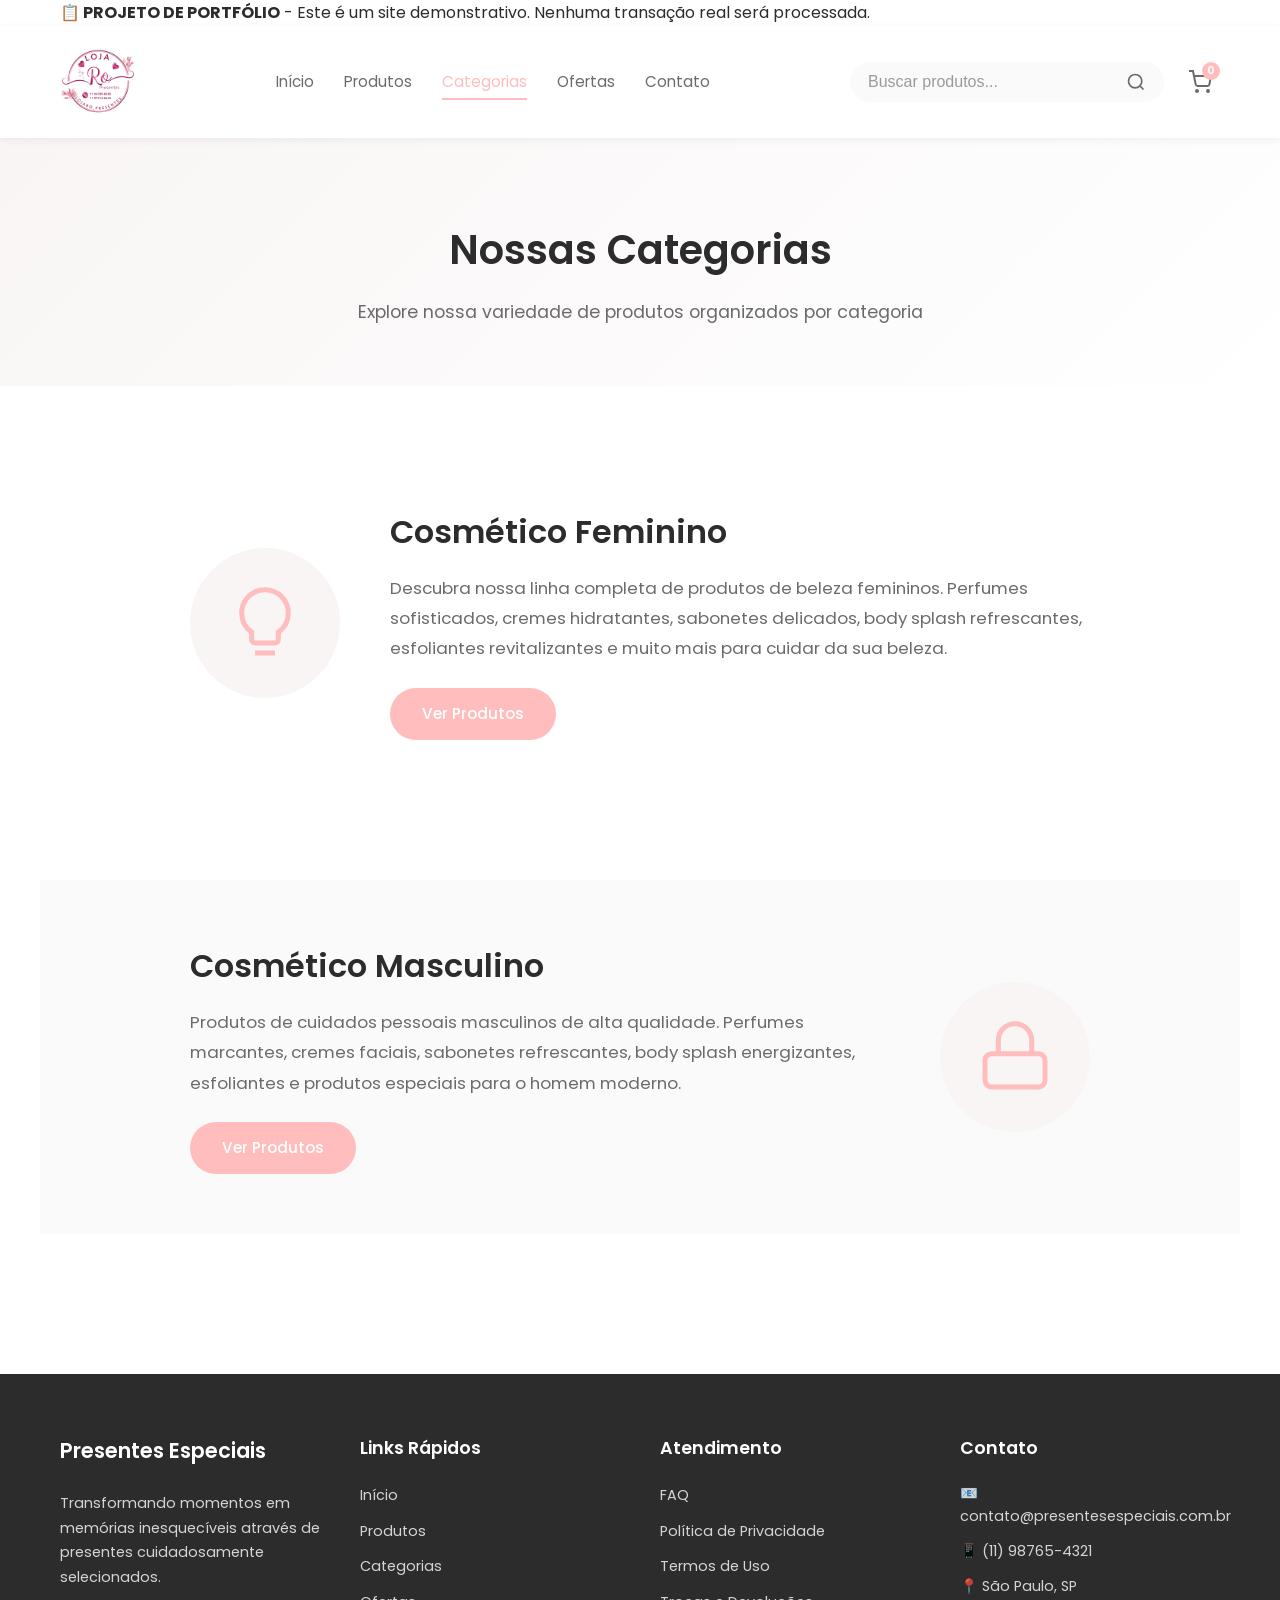
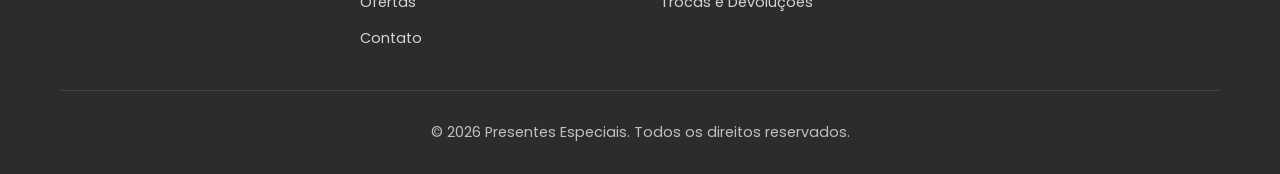
==== commit af5d5d5b: "Adicionar favicon com fundo rosa e remover produto duplicado dos destaques" ====
--- a/pages/categorias.html
+++ b/pages/categorias.html
@@ -1,19 +1,25 @@
-﻿<!DOCTYPE html>
+<!DOCTYPE html>
 <html lang="pt-BR">
 <head>
     <meta charset="UTF-8">
+    <script src="../js/config.js"></script>
     <meta name="viewport" content="width=device-width, initial-scale=1.0">
     <meta name="description" content="Explore nossas categorias de produtos especiais">
-    <title>Categorias - Presentes Especiais | PROJETO PORTFÓLIO</title>
+    <title>Categorias - Presentes Especiais</title>
+    <link rel="icon" type="image/png" href="../img/Logoroofc (1).png">
+    <script src="../js/favicon-generator.js"></script>
     <link rel="stylesheet" href="../css/styles.css">
     <link rel="preconnect" href="https://fonts.googleapis.com">
     <link rel="preconnect" href="https://fonts.gstatic.com" crossorigin>
     <link href="https://fonts.googleapis.com/css2?family=Poppins:wght@300;400;500;600;700&display=swap" rel="stylesheet">
 </head>
 <body>
+    <!-- Banner de Portfólio -->
     <div class="portfolio-banner">
         <div class="container">
-            <p><strong> PROJETO DE PORTFÓLIO</strong> - Este é um site demonstrativo. Nenhuma transação real será processada.</p>
+            <p>
+                <strong>📋 PROJETO DE PORTFÓLIO</strong> - Este é um site demonstrativo. Nenhuma transação real será processada.
+            </p>
         </div>
     </div>
 
@@ -125,7 +131,6 @@
                 <div class="footer-section">
                     <h3 class="footer-title">Presentes Especiais</h3>
                     <p class="footer-text">Transformando momentos em memórias inesquecíveis através de presentes cuidadosamente selecionados.</p>
-                    <p class="portfolio-notice"><strong> PROJETO DE PORTFÓLIO</strong> - Site demonstrativo sem transações reais.</p>
                 </div>
 
                 <div class="footer-section">
@@ -185,7 +190,7 @@
                     <span>Total:</span>
                     <span id="cartTotal">R$ 0,00</span>
                 </div>
-                <button class="btn btn-primary btn-block" id="finalizarCompraBtn" onclick="openDemoCheckoutModal()">Finalizar Compra</button>
+                <button class="btn btn-primary btn-block" id="finalizarCompraBtn">Finalizar Compra</button>
             </div>
         </div>
     </div>
--- a/css/styles.css
+++ b/css/styles.css
@@ -1,3 +1,152 @@
+/* ===================================
+   PREVENT MOBILE INPUT ZOOM FIX
+   =================================== */
+input[type="text"],
+input[type="search"],
+input[type="number"],
+input[type="email"],
+input[type="tel"],
+textarea,
+select {
+    font-size: 16px !important;
+}
+
+/* ===================================
+   FRETE 
+   =================================== */
+.frete-box {
+    background: #f8f8f8;
+    border-radius: 8px;
+    padding: 18px 16px 12px 16px;
+    margin: 18px 0 18px 0;
+    box-shadow: 0 2px 8px rgba(0,0,0,0.03);
+    max-width: 350px;
+}
+.frete-form {
+    display: flex;
+    gap: 8px;
+    margin-bottom: 8px;
+}
+.frete-input {
+    flex: 1;
+    padding: 8px 10px;
+    border: 1px solid #ddd;
+    border-radius: 4px;
+    font-size: 1rem;
+}
+.frete-resultado {
+    font-size: 1rem;
+    margin-top: 4px;
+}
+.frete-opcao {
+    background: #fff;
+    border-radius: 8px;
+    padding: 12px;
+    margin-bottom: 10px;
+    border: 2px solid #e0e0e0;
+    transition: all 0.3s ease;
+}
+.frete-opcao:hover {
+    border-color: var(--primary-light);
+    background: #fafafa;
+    transform: translateY(-2px);
+    box-shadow: 0 4px 8px rgba(0,0,0,0.08);
+}
+.frete-opcao strong {
+    color: var(--primary-color);
+    font-size: 1.1rem;
+}
+.frete-opcao span {
+    color: var(--text-secondary);
+    font-size: 0.9rem;
+}
+/* Total com Frete */
+.total-com-frete {
+    background: linear-gradient(135deg, #fff5f5 0%, #ffe8e8 100%);
+    border: 2px solid var(--primary-light);
+    border-radius: 12px;
+    padding: 20px;
+    margin: 20px 0;
+    text-align: center;
+    box-shadow: 0 4px 12px rgba(255, 189, 189, 0.2);
+}
+
+/* Delivery Options */
+.delivery-options {
+    background: #f8f8f8;
+    border-radius: 8px;
+    padding: 18px 16px;
+    margin: 20px 0;
+    box-shadow: 0 2px 8px rgba(0,0,0,0.03);
+}
+
+.delivery-options h3 {
+    font-size: 1.1rem;
+    font-weight: 600;
+    color: var(--text-primary);
+    margin-bottom: 12px;
+}
+
+.delivery-toggle {
+    display: flex;
+    gap: 12px;
+    flex-wrap: wrap;
+}
+
+.delivery-option {
+    flex: 1;
+    min-width: 150px;
+    position: relative;
+    cursor: pointer;
+}
+
+.delivery-option input[type="radio"] {
+    position: absolute;
+    opacity: 0;
+    width: 0;
+    height: 0;
+}
+
+.delivery-option-content {
+    display: flex;
+    flex-direction: column;
+    align-items: center;
+    gap: 8px;
+    padding: 14px 16px;
+    background: white;
+    border: 2px solid #e0e0e0;
+    border-radius: 8px;
+    transition: all 0.3s ease;
+    font-size: 0.95rem;
+    color: var(--text-secondary);
+    font-weight: 500;
+}
+
+.delivery-option:hover .delivery-option-content {
+    border-color: var(--primary-light);
+    background: #fafafa;
+    transform: translateY(-2px);
+    box-shadow: 0 4px 8px rgba(0,0,0,0.08);
+}
+
+.delivery-option.active .delivery-option-content,
+.delivery-option input[type="radio"]:checked + .delivery-option-content {
+    border-color: var(--primary-color);
+    background: linear-gradient(135deg, #fff5f5 0%, #ffe8e8 100%);
+    color: var(--primary-color);
+    font-weight: 600;
+    box-shadow: 0 4px 12px rgba(255, 189, 189, 0.25);
+}
+
+.delivery-option-content svg {
+    flex-shrink: 0;
+}
+
+.delivery-option-content span {
+    text-align: center;
+    line-height: 1.3;
+}
+
 /* ===================================
    RESET & BASE STYLES
    =================================== */
@@ -354,9 +503,12 @@
 }
 
 .hero-img {
-    width: 550px;
-    min-width: 550px;
+    width: 100%;
+    max-width: 450px;
+    min-width: unset;
     height: auto;
+    display: block;
+    margin: 0 auto;
 }
 
 
@@ -429,6 +581,74 @@
 }
 
 /* ===================================
+   BRANDS CAROUSEL SECTION
+   =================================== */
+
+.brands-carousel-section {
+    padding: 40px 0;
+    background: #f9f9f9;
+    overflow: hidden;
+}
+
+.brands-title {
+    text-align: center;
+    font-size: 1.1rem;
+    font-weight: 500;
+    color: var(--text-secondary);
+    margin-bottom: 30px;
+    text-transform: uppercase;
+    letter-spacing: 1px;
+}
+
+.brands-carousel-wrapper {
+    overflow: hidden;
+    position: relative;
+}
+
+.brands-carousel {
+    display: flex;
+    align-items: center;
+    gap: 60px;
+    animation: scrollBrands 30s linear infinite;
+    width: fit-content;
+}
+
+.brands-carousel:hover {
+    animation-play-state: paused;
+}
+
+.brand-item {
+    flex-shrink: 0;
+    display: flex;
+    align-items: center;
+    justify-content: center;
+    padding: 10px 20px;
+}
+
+.brand-logo {
+    height: 100px;
+    width: auto;
+    max-width: 280px;
+    object-fit: contain;
+    filter: grayscale(100%) opacity(0.6);
+    transition: all 0.3s ease;
+}
+
+.brand-logo:hover {
+    filter: grayscale(0%) opacity(1);
+    transform: scale(1.05);
+}
+
+@keyframes scrollBrands {
+    0% {
+        transform: translateX(0);
+    }
+    100% {
+        transform: translateX(-50%);
+    }
+}
+
+/* ===================================
    CATEGORIES SECTION
    =================================== */
 
@@ -525,11 +745,20 @@
     transition: var(--transition);
     display: flex;
     flex-direction: column;
+    position: relative;
 }
 
 .product-card:hover {
     transform: translateY(-8px);
     box-shadow: var(--shadow-lg);
+}
+
+.product-card-link {
+    display: flex;
+    flex-direction: column;
+    height: 100%;
+    color: inherit;
+    text-decoration: none;
 }
 
 .product-image {
@@ -540,13 +769,15 @@
     align-items: center;
     justify-content: center;
     overflow: hidden;
-    padding: 15px;
+    padding: 20px;
+    flex-shrink: 0;
 }
 
 .product-image img {
     width: 100%;
     height: 100%;
     object-fit: contain;
+    display: block;
 }
 
 .product-placeholder {
@@ -558,74 +789,79 @@
 }
 
 .product-info {
-    padding: 24px;
+    padding: 20px;
     flex: 1;
     display: flex;
     flex-direction: column;
+    gap: 8px;
 }
 
 .product-category {
-    font-size: 0.8rem;
+    font-size: 0.75rem;
     color: var(--primary-color);
-    font-weight: 500;
+    font-weight: 600;
     text-transform: uppercase;
     letter-spacing: 0.5px;
-    margin-bottom: 8px;
+    margin-bottom: 0;
 }
 
 .product-name {
-    font-size: 1.1rem;
+    font-size: 1.05rem;
     font-weight: 600;
     color: var(--text-primary);
+    margin-bottom: 4px;
+    line-height: 1.3;
+}
+
+.product-description {
+    font-size: 0.85rem;
+    color: var(--text-secondary);
     margin-bottom: 12px;
-    line-height: 1.4;
-}
-
-.product-description {
-    font-size: 0.9rem;
-    color: var(--text-secondary);
-    margin-bottom: 16px;
-    line-height: 1.6;
+    line-height: 1.5;
     flex: 1;
 }
 
 .product-footer {
     display: flex;
-    align-items: center;
+    align-items: flex-end;
     justify-content: space-between;
-    gap: 16px;
+    gap: 12px;
+    margin-top: auto;
 }
 
 .product-price {
     font-size: 1.5rem;
     font-weight: 700;
     color: var(--primary-color);
+    line-height: 1.2;
 }
 
 .product-old-price {
-    font-size: 1rem;
+    font-size: 0.95rem;
     color: var(--text-light);
     text-decoration: line-through;
-    margin-top: 4px;
+    margin-top: 2px;
+    display: block;
 }
 
 .add-to-cart-btn {
-    padding: 10px 24px;
+    padding: 10px 20px;
     background: var(--primary-color);
     color: white;
     border: none;
     border-radius: 24px;
-    font-size: 0.9rem;
+    font-size: 0.85rem;
     font-weight: 500;
     cursor: pointer;
     transition: var(--transition);
     display: flex;
     align-items: center;
-    gap: 8px;
+    gap: 6px;
     justify-content: center;
     white-space: nowrap;
     z-index: 10;
     position: relative;
+    flex-shrink: 0;
 }
 
 .add-to-cart-btn svg {
@@ -1020,7 +1256,8 @@
     }
 
     .hero-content {
-        grid-template-columns: 1fr;
+        display: flex;
+        flex-direction: column-reverse;
         gap: 40px;
     }
 
@@ -1033,15 +1270,65 @@
         height: 300px;
     }
 
+    /* Brands carousel em tablets */
+    .brands-carousel-section {
+        padding: 30px 0;
+    }
+
+    .brands-title {
+        font-size: 1rem;
+        margin-bottom: 25px;
+    }
+
+    .brands-carousel {
+        gap: 50px;
+    }
+
+    .brand-logo {
+        height: 85px;
+        max-width: 240px;
+    }
+
+    /* Categorias com scroll horizontal em tablets */
+    .categories .container {
+        overflow-x: auto;
+        -webkit-overflow-scrolling: touch;
+    }
+
     .categories-grid {
-        grid-template-columns: repeat(auto-fit, minmax(220px, 1fr));
+        display: flex !important;
+        flex-wrap: nowrap !important;
         gap: 20px;
+        overflow-x: auto;
+        -webkit-overflow-scrolling: touch;
+        scrollbar-width: none;
+        -ms-overflow-style: none;
+        grid-template-columns: unset !important;
+    }
+
+    .categories-grid::-webkit-scrollbar {
+        display: none;
+    }
+
+    .category-card {
+        flex: 0 0 280px;
+        min-width: 280px;
+        max-width: 280px;
     }
 
     .products-grid {
         grid-template-columns: repeat(auto-fill, minmax(240px, 1fr));
         gap: 20px;
     }
+    .hero-img {
+        max-width: 220px;
+        width: 100%;
+    }
+    .hero-buttons .btn {
+        font-size: 1rem;
+        padding: 12px 0;
+        min-width: 0;
+    }
 }
 
 @media (max-width: 640px) {
@@ -1073,8 +1360,31 @@
         flex-direction: column;
     }
 
+    /* Brands carousel em mobile */
+    .brands-carousel-section {
+        padding: 25px 0;
+    }
+
+    .brands-title {
+        font-size: 0.9rem;
+        margin-bottom: 20px;
+    }
+
+    .brands-carousel {
+        gap: 40px;
+        animation: scrollBrands 25s linear infinite;
+    }
+
+    .brand-logo {
+        height: 75px;
+        max-width: 200px;
+    }
+
     .btn {
         width: 100%;
+        min-height: 44px; /* Tamanho mínimo para toque confortável */
+        font-size: 1rem;
+        padding: 12px 20px;
     }
 
     .section-title {
@@ -1086,10 +1396,60 @@
         padding: 50px 0;
     }
 
+    /* Categorias com scroll horizontal no mobile */
+    .categories {
+        overflow: hidden;
+    }
+
+    .categories .container {
+        overflow-x: auto;
+        -webkit-overflow-scrolling: touch;
+    }
+
     .categories-grid {
-        grid-template-columns: 1fr;
-    }
-
+        display: flex !important;
+        flex-wrap: nowrap !important;
+        gap: 15px;
+        padding: 10px 0;
+        overflow-x: auto;
+        -webkit-overflow-scrolling: touch;
+        scrollbar-width: none;
+        -ms-overflow-style: none;
+        grid-template-columns: unset !important;
+    }
+
+    .categories-grid::-webkit-scrollbar {
+        display: none;
+    }
+
+    .category-card {
+        flex: 0 0 250px;
+        min-width: 250px;
+        max-width: 250px;
+        padding: 30px 20px;
+    }
+
+    .category-icon {
+        width: 70px;
+        height: 70px;
+        margin-bottom: 20px;
+    }
+
+    .category-icon svg {
+        width: 40px;
+        height: 40px;
+    }
+
+    .category-title {
+        font-size: 1.1rem;
+    }
+
+    .category-description {
+        font-size: 0.9rem;
+        margin-bottom: 16px;
+    }
+
+    /* Produtos em grid vertical */
     .products-grid {
         grid-template-columns: 1fr;
     }
@@ -1113,6 +1473,68 @@
 
     .cart-modal-content {
         max-width: 100%;
+    }
+    .hero-img {
+        max-width: 240px;
+        width: 100%;
+    }
+    .hero-buttons .btn {
+        font-size: 0.95rem;
+        padding: 10px 0;
+        min-width: 0;
+        min-height: 44px;
+    }
+    
+    /* Melhorias para botões de toque */
+    .add-to-cart-btn,
+    .quantity-btn,
+    .cart-btn,
+    .search-btn {
+        min-height: 44px;
+        min-width: 44px;
+        padding: 12px;
+    }
+    
+    /* Melhorar legibilidade de textos */
+    body {
+        font-size: 16px; /* Prevenir zoom automático em inputs no iOS */
+    }
+    
+    .product-name {
+        font-size: 1.1rem;
+        line-height: 1.4;
+    }
+    
+    .product-description {
+        font-size: 0.95rem;
+        line-height: 1.5;
+    }
+    
+    .product-price {
+        font-size: 1.3rem;
+    }
+    
+    /* Inputs maiores para mobile */
+    input[type="text"],
+    input[type="email"],
+    input[type="tel"],
+    input[type="number"],
+    textarea,
+    select {
+        min-height: 44px;
+        font-size: 16px;
+        padding: 12px 16px;
+    }
+    
+    /* Espaçamento adequado entre elementos clicáveis */
+    .product-footer {
+        gap: 12px;
+        flex-direction: column;
+        align-items: stretch;
+    }
+    
+    .product-footer .add-to-cart-btn {
+        width: 100%;
     }
 }
 
@@ -1184,6 +1606,18 @@
     padding: 40px 0;
     background: var(--bg-white);
     border-bottom: 1px solid var(--border-color);
+}
+
+.main-filters {
+    margin-bottom: 30px;
+}
+
+.filter-section-title {
+    font-size: 1.1rem;
+    font-weight: 600;
+    color: var(--text-primary);
+    margin-bottom: 20px;
+    text-align: center;
 }
 
 .filter-buttons {
@@ -1202,6 +1636,13 @@
     font-size: 0.95rem;
     font-weight: 500;
     transition: var(--transition);
+    display: flex;
+    align-items: center;
+    gap: 8px;
+}
+
+.filter-btn svg {
+    flex-shrink: 0;
 }
 
 .filter-btn:hover,
@@ -1209,6 +1650,36 @@
     background: var(--primary-color);
     border-color: var(--primary-color);
     color: white;
+}
+
+.filter-btn.active svg {
+    stroke: white;
+}
+
+.sub-filters {
+    padding: 25px;
+    background: var(--bg-subtle);
+    border-radius: 12px;
+    animation: slideDown 0.3s ease;
+}
+
+.sub-filter-title {
+    font-size: 0.95rem;
+    font-weight: 600;
+    color: var(--text-primary);
+    margin-bottom: 16px;
+    text-align: center;
+}
+
+@keyframes slideDown {
+    from {
+        opacity: 0;
+        transform: translateY(-10px);
+    }
+    to {
+        opacity: 1;
+        transform: translateY(0);
+    }
 }
 
 /* ===================================
@@ -1464,6 +1935,30 @@
         font-size: 2rem;
     }
 
+    /* Scroll horizontal para filtros em tablets */
+    .filters-section .container {
+        overflow-x: auto;
+        -webkit-overflow-scrolling: touch;
+    }
+
+    .filter-buttons {
+        flex-wrap: nowrap !important;
+        justify-content: flex-start !important;
+        overflow-x: auto;
+        -webkit-overflow-scrolling: touch;
+        scrollbar-width: none;
+        -ms-overflow-style: none;
+    }
+
+    .filter-buttons::-webkit-scrollbar {
+        display: none;
+    }
+
+    .filter-btn {
+        white-space: nowrap;
+        flex-shrink: 0;
+    }
+
     .category-detail-content,
     .category-detail-content.reverse {
         grid-template-columns: 1fr;
@@ -1503,13 +1998,32 @@
         padding: 30px 0;
     }
 
+    .filters-section .container {
+        overflow-x: auto;
+        -webkit-overflow-scrolling: touch;
+    }
+
     .filter-buttons {
-        gap: 8px;
+        display: flex !important;
+        flex-wrap: nowrap !important;
+        gap: 10px;
+        justify-content: flex-start !important;
+        overflow-x: auto;
+        padding: 10px 0;
+        -webkit-overflow-scrolling: touch;
+        scrollbar-width: none; /* Firefox */
+        -ms-overflow-style: none; /* IE/Edge */
+    }
+
+    .filter-buttons::-webkit-scrollbar {
+        display: none; /* Chrome/Safari/Opera */
     }
 
     .filter-btn {
-        padding: 8px 16px;
-        font-size: 0.85rem;
+        padding: 10px 20px;
+        font-size: 0.9rem;
+        white-space: nowrap;
+        flex-shrink: 0;
     }
 
     .category-detail {
@@ -1638,13 +2152,14 @@
     flex-direction: row;
     gap: 20px;
     align-items: flex-start;
+    width: 100%;
 }
 
 .product-gallery-thumbs {
     display: flex;
     flex-direction: column;
     gap: 12px;
-    order: 1;
+    flex-shrink: 0;
 }
 
 .gallery-thumb {
@@ -1657,6 +2172,7 @@
     transition: var(--transition);
     opacity: 0.7;
     flex-shrink: 0;
+    display: block;
 }
 
 .gallery-thumb:hover {
@@ -1677,7 +2193,7 @@
     overflow: hidden;
     box-shadow: var(--shadow-md);
     background: var(--bg-white);
-    order: 2;
+    min-width: 0;
 }
 
 .product-gallery-main img {
@@ -1840,20 +2356,9 @@
     margin-top: 80px;
 }
 
-.product-card-link {
-    display: block;
-    height: 100%;
-    color: inherit;
-    text-decoration: none;
-}
-
-.product-card-link .add-to-cart-btn {
-    pointer-events: auto;
-}
-
-.product-card-link:hover .product-card {
-    transform: translateY(-8px);
-    box-shadow: var(--shadow-lg);
+/* Ocultar descrição dos produtos apenas em produtos relacionados */
+.related-products .product-description {
+    display: none;
 }
 
 @media (max-width: 968px) {
@@ -1867,18 +2372,26 @@
         top: 0;
     }
     
+    /* Manter layout igual ao desktop: miniaturas à esquerda, imagem grande à direita */
     .product-gallery {
-        flex-direction: column;
+        flex-direction: row !important;
+        gap: 15px;
+        align-items: flex-start;
+        justify-content: flex-start;
     }
     
     .product-gallery-thumbs {
-        flex-direction: row;
-        order: 2;
-        justify-content: center;
+        flex-direction: column !important;
+        justify-content: flex-start;
+        width: 80px;
+        min-width: 80px;
+        max-width: 80px;
+        flex-shrink: 0;
     }
     
     .product-gallery-main {
-        order: 1;
+        flex: 1;
+        min-width: 0;
     }
     
     .gallery-thumb {
@@ -1920,6 +2433,7 @@
 
     .product-detail-title {
         font-size: 1.8rem;
+        line-height: 1.3;
     }
 
     .product-detail-price {
@@ -1929,104 +2443,346 @@
     .product-detail-old-price {
         font-size: 1.2rem;
     }
-}
-
-/* ========== PORTFOLIO SPECIFIC STYLES ========== */
-
-/* Portfolio Banner */
-.portfolio-banner {
-    background: linear-gradient(135deg, #667eea 0%, #764ba2 100%);
-    color: white;
-    padding: 12px 0;
-    text-align: center;
-    position: sticky;
-    top: 0;
-    z-index: 1000;
-    box-shadow: 0 2px 10px rgba(0, 0, 0, 0.1);
-}
-
-.portfolio-banner p {
-    margin: 0;
-    font-size: 0.95rem;
-    font-weight: 500;
-}
-
-.portfolio-banner strong {
-    font-weight: 700;
-}
-
-/* Contact/Portfolio Section */
-.contact-portfolio-section {
-    padding: 80px 0;
-    background: linear-gradient(135deg, #f5f7fa 0%, #c3cfe2 100%);
-}
-
-.portfolio-info-box {
-    background: white;
-    border-radius: 16px;
-    padding: 50px;
-    box-shadow: 0 10px 40px rgba(0, 0, 0, 0.1);
-    text-align: center;
-    max-width: 900px;
-    margin: 0 auto;
-}
-
-.portfolio-info-box h2 {
-    font-size: 2.2rem;
-    color: #333;
-    margin-bottom: 20px;
-}
-
-.portfolio-info-box > p {
-    font-size: 1.15rem;
-    color: #666;
-    margin-bottom: 35px;
-    line-height: 1.7;
-}
-
-.features-list {
-    text-align: left;
-    max-width: 700px;
-    margin: 0 auto 35px;
-}
-
-.feature-item {
-    display: flex;
-    align-items: center;
-    gap: 15px;
-    margin-bottom: 18px;
-    padding: 12px;
-    background: #f8f9fa;
-    border-radius: 8px;
-    transition: transform 0.2s;
-}
-
-.feature-item:hover {
-    transform: translateX(5px);
-    background: #e9ecef;
-}
-
-.feature-item svg {
-    flex-shrink: 0;
-}
-
-.feature-item span {
-    font-size: 1rem;
-    color: #333;
-    font-weight: 500;
-}
-
-.cta-buttons {
-    margin-top: 30px;
-}
-
-.cta-buttons p {
-    font-size: 1.05rem;
-    color: #333;
-    margin-bottom: 8px;
-}
-
-/* Demo Checkout Modal */
+    
+    /* ===================================
+       CARDS DE PRODUTOS - MOBILE OTIMIZADO
+       =================================== */
+    .products-grid {
+        grid-template-columns: repeat(2, 1fr) !important;
+        gap: 12px !important;
+        padding: 0 8px;
+    }
+    
+    .product-card {
+        border-radius: 12px;
+        display: flex !important;
+        flex-direction: column !important;
+        height: 100%;
+    }
+    
+    .product-image {
+        height: 140px !important;
+        padding: 8px;
+        flex-shrink: 0;
+    }
+    
+    .product-info {
+        padding: 10px !important;
+        display: flex !important;
+        flex-direction: column !important;
+        flex: 1;
+    }
+    
+    .product-category {
+        font-size: 0.65rem !important;
+        margin-bottom: 4px !important;
+        flex-shrink: 0;
+    }
+    
+    .product-name {
+        font-size: 0.85rem !important;
+        margin-bottom: 6px !important;
+        line-height: 1.3 !important;
+        display: -webkit-box;
+        -webkit-line-clamp: 2;
+        -webkit-box-orient: vertical;
+        overflow: hidden;
+        min-height: 2.2em;
+        flex-shrink: 0;
+    }
+    
+    .product-description {
+        display: none !important;
+    }
+    
+    .product-footer {
+        flex-direction: column;
+        align-items: flex-start !important;
+        gap: 8px !important;
+        margin-top: auto;
+        padding-top: 8px;
+    }
+    
+    .product-price {
+        font-size: 1.1rem !important;
+    }
+    
+    .product-old-price {
+        font-size: 0.8rem !important;
+    }
+    
+    .add-to-cart-btn {
+        width: 100%;
+        padding: 8px 16px !important;
+        font-size: 0.8rem !important;
+        border-radius: 20px;
+    }
+    
+    .add-to-cart-btn svg {
+        width: 14px;
+        height: 14px;
+    }
+    
+    /* ===================================
+       FIM CARDS DE PRODUTOS MOBILE
+       =================================== */
+    
+    /* Galeria de imagens mobile - FORÇAR miniaturas à esquerda em coluna */
+    .product-gallery {
+        display: flex !important;
+        flex-direction: row !important;
+        gap: 8px;
+        align-items: flex-start !important;
+        justify-content: flex-start !important;
+    }
+    
+    .product-gallery-thumbs {
+        display: flex !important;
+        flex-direction: column !important;
+        width: 55px;
+        min-width: 55px;
+        max-width: 55px;
+        flex-shrink: 0;
+        gap: 8px;
+        align-self: flex-start;
+    }
+    
+    .product-gallery-main {
+        flex: 1;
+        min-width: 0;
+    }
+    
+    .gallery-thumb {
+        width: 55px;
+        height: 55px;
+        border-width: 2px;
+    }
+    
+    /* Melhorar área de frete no mobile */
+    .frete-box {
+        max-width: 100%;
+        padding: 16px;
+    }
+    
+    .frete-form {
+        flex-direction: column;
+        gap: 10px;
+    }
+    
+    .frete-input,
+    .frete-form .btn {
+        width: 100%;
+        min-height: 44px;
+        font-size: 1rem;
+    }
+    
+    .frete-opcao {
+        padding: 14px;
+        margin-bottom: 12px;
+    }
+    
+    .frete-opcao strong {
+        font-size: 1.15rem;
+    }
+    
+    /* Total com frete no mobile */
+    .total-com-frete {
+        padding: 16px;
+        margin: 16px 0;
+    }
+    
+    /* Botões de quantidade maiores para toque */
+    .quantity-selector .quantity-btn {
+        width: 44px;
+        height: 44px;
+        font-size: 1.4rem;
+    }
+    
+    .quantity-selector input {
+        font-size: 1.2rem;
+        min-width: 50px;
+    }
+    
+    /* Descrição do produto */
+    .product-detail-description {
+        margin-bottom: 30px;
+        padding-bottom: 24px;
+    }
+    
+    .product-detail-description h3 {
+        font-size: 1.2rem;
+    }
+    
+    .product-detail-description p {
+        font-size: 1rem;
+        line-height: 1.7;
+    }
+    
+    /* Botões de entrega no mobile */
+    .delivery-toggle {
+        flex-direction: column;
+        gap: 10px;
+    }
+    
+    .delivery-option {
+        min-width: 100%;
+    }
+    
+    .delivery-option-content {
+        padding: 16px;
+        flex-direction: row;
+        justify-content: center;
+        gap: 12px;
+        min-height: 56px;
+    }
+    
+    .delivery-option-content svg {
+        width: 22px;
+        height: 22px;
+    }
+    
+    .delivery-option-content span {
+        font-size: 1rem;
+    }
+
+    /* Produtos relacionados com scroll horizontal no mobile */
+    .related-products {
+        margin-top: 50px;
+        overflow: hidden;
+    }
+
+    .related-products .section-title {
+        font-size: 1.5rem;
+        margin-bottom: 20px;
+    }
+
+    .related-products .products-grid {
+        display: flex !important;
+        flex-wrap: nowrap !important;
+        overflow-x: auto;
+        gap: 15px;
+        padding: 10px 0;
+        -webkit-overflow-scrolling: touch;
+        scrollbar-width: none;
+        -ms-overflow-style: none;
+        grid-template-columns: unset !important;
+    }
+
+    .related-products .products-grid::-webkit-scrollbar {
+        display: none;
+    }
+
+    .related-products .product-card {
+        flex: 0 0 200px;
+        min-width: 200px;
+        max-width: 200px;
+    }
+
+    .related-products .product-img {
+        height: 200px;
+    }
+
+    .related-products .product-info {
+        padding: 12px;
+    }
+
+    .related-products .product-title {
+        font-size: 0.9rem;
+        line-height: 1.3;
+        margin-bottom: 8px;
+        display: -webkit-box;
+        -webkit-line-clamp: 2;
+        -webkit-box-orient: vertical;
+        overflow: hidden;
+    }
+
+    .related-products .product-price {
+        font-size: 1.1rem;
+        margin-bottom: 8px;
+    }
+
+    .related-products .add-to-cart-btn {
+        padding: 8px 12px;
+        font-size: 0.85rem;
+    }
+}
+
+/* Media query adicional para telas muito pequenas */
+@media (max-width: 480px) {
+    .product-gallery {
+        gap: 6px !important;
+    }
+    
+    .product-gallery-thumbs {
+        width: 50px !important;
+        min-width: 50px !important;
+        max-width: 50px !important;
+        gap: 6px !important;
+    }
+    
+    .gallery-thumb {
+        width: 50px !important;
+        height: 50px !important;
+        border-width: 2px !important;
+    }
+    
+    .product-gallery-main {
+        flex: 1 !important;
+    }
+
+    /* Produtos relacionados ainda menores em telas pequenas */
+    .related-products .product-card {
+        flex: 0 0 170px;
+        min-width: 170px;
+        max-width: 170px;
+    }
+
+    .related-products .product-img {
+        height: 170px;
+    }
+
+    .related-products .product-info {
+        padding: 10px;
+    }
+
+    .related-products .product-title {
+        font-size: 0.85rem;
+    }
+
+    .related-products .product-price {
+        font-size: 1rem;
+    }
+
+    /* Categorias ainda menores em telas pequenas */
+    .category-card {
+        flex: 0 0 220px;
+        min-width: 220px;
+        max-width: 220px;
+        padding: 25px 15px;
+    }
+
+    .category-icon {
+        width: 60px;
+        height: 60px;
+        margin-bottom: 16px;
+    }
+
+    .category-icon svg {
+        width: 35px;
+        height: 35px;
+    }
+
+    .category-title {
+        font-size: 1rem;
+    }
+
+    .category-description {
+        font-size: 0.85rem;
+    }
+}
+/* ===================================
+   DEMO CHECKOUT MODAL
+   =================================== */
 .demo-checkout-modal {
     display: none;
     position: fixed;
@@ -2034,11 +2790,11 @@
     left: 0;
     width: 100%;
     height: 100%;
-    background: rgba(0, 0, 0, 0.7);
+    background-color: rgba(0, 0, 0, 0.7);
     z-index: 10000;
     justify-content: center;
     align-items: center;
-    padding: 20px;
+    animation: fadeIn 0.3s ease;
 }
 
 .demo-checkout-modal.active {
@@ -2047,329 +2803,142 @@
 
 .demo-checkout-content {
     background: white;
-    border-radius: 20px;
-    padding: 0;
+    border-radius: 16px;
     max-width: 600px;
-    width: 100%;
+    width: 90%;
+    max-height: 90vh;
+    overflow-y: auto;
     position: relative;
     animation: slideUp 0.3s ease;
-    max-height: 90vh;
-    overflow-y: auto;
-}
-
-@keyframes slideUp {
-    from {
-        opacity: 0;
-        transform: translateY(30px);
-    }
-    to {
-        opacity: 1;
-        transform: translateY(0);
-    }
-}
-
-.demo-checkout-content .close-modal {
-    position: absolute;
-    top: 20px;
-    right: 20px;
-    background: none;
-    border: none;
-    cursor: pointer;
-    padding: 5px;
-    z-index: 1;
-    transition: transform 0.2s;
-}
-
-.demo-checkout-content .close-modal:hover {
-    transform: rotate(90deg);
+    box-shadow: 0 10px 40px rgba(0, 0, 0, 0.3);
 }
 
 .demo-checkout-body {
-    padding: 50px 40px;
+    padding: 40px 30px;
     text-align: center;
 }
 
 .demo-icon {
-    margin-bottom: 25px;
+    margin: 0 auto 20px;
+    width: 80px;
+    height: 80px;
+    border-radius: 50%;
+    background: #fff3cd;
+    display: flex;
+    align-items: center;
+    justify-content: center;
 }
 
 .demo-checkout-body h3 {
-    font-size: 2rem;
-    color: #333;
-    margin-bottom: 18px;
+    font-size: 1.8rem;
+    color: var(--text-primary);
+    margin-bottom: 16px;
+    font-weight: 600;
 }
 
 .demo-checkout-body > p {
-    font-size: 1.1rem;
-    color: #666;
-    line-height: 1.7;
-    margin-bottom: 30px;
+    font-size: 1.05rem;
+    color: var(--text-secondary);
+    line-height: 1.6;
+    margin-bottom: 24px;
 }
 
 .demo-features-box {
     background: #f8f9fa;
-    padding: 25px;
     border-radius: 12px;
-    margin-bottom: 30px;
+    padding: 24px;
+    margin: 24px 0;
     text-align: left;
 }
 
 .demo-features-box h4 {
-    font-size: 1.1rem;
-    color: #333;
-    margin-bottom: 15px;
-    text-align: center;
+    font-size: 1.15rem;
+    color: var(--text-primary);
+    margin-bottom: 16px;
+    font-weight: 600;
 }
 
 .demo-features-box ul {
     list-style: none;
     padding: 0;
+    margin: 0;
 }
 
 .demo-features-box li {
+    padding: 8px 0;
     font-size: 0.95rem;
-    color: #555;
-    margin-bottom: 10px;
-    padding-left: 5px;
+    color: var(--text-secondary);
+    display: flex;
+    align-items: center;
+    gap: 8px;
 }
 
 .demo-cta-buttons {
-    display: flex;
-    flex-direction: column;
-    gap: 12px;
+    margin-top: 24px;
 }
 
 .demo-cta-buttons p {
-    font-size: 1.05rem;
-    color: #333;
-    font-weight: 600;
-    margin-bottom: 8px;
+    font-size: 1.1rem;
+    font-weight: 600;
+    margin-bottom: 16px;
+    color: var(--text-primary);
 }
 
 .demo-cta-buttons .btn {
-    width: 100%;
-}
-
-/* Responsive adjustments for portfolio elements */
+    margin: 8px;
+    min-width: 200px;
+}
+
+.demo-cta-buttons .btn-outline {
+    background: transparent;
+    color: var(--primary-color);
+    border: 2px solid var(--primary-color);
+}
+
+.demo-cta-buttons .btn-outline:hover {
+    background: var(--primary-color);
+    color: white;
+}
+
+@keyframes fadeIn {
+    from {
+        opacity: 0;
+    }
+    to {
+        opacity: 1;
+    }
+}
+
+@keyframes slideUp {
+    from {
+        transform: translateY(50px);
+        opacity: 0;
+    }
+    to {
+        transform: translateY(0);
+        opacity: 1;
+    }
+}
+
 @media (max-width: 768px) {
-    .portfolio-banner p {
-        font-size: 0.85rem;
-        padding: 0 15px;
-    }
-    
-    .portfolio-info-box {
-        padding: 35px 25px;
-    }
-    
-    .portfolio-info-box h2 {
-        font-size: 1.7rem;
-    }
-    
     .demo-checkout-body {
-        padding: 40px 25px;
-    }
-    
+        padding: 30px 20px;
+    }
+
     .demo-checkout-body h3 {
-        font-size: 1.6rem;
-    }
-}
-
-/* ========== PAGE HEADER STYLES ========== */
-.page-header {
-    background: linear-gradient(135deg, #ffd4d4 0%, #ffbdbd 100%);
-    padding: 80px 0 60px;
-    text-align: center;
-    margin-top: 0;
-}
-
-.page-title {
-    font-size: 2.8rem;
-    color: white;
-    margin-bottom: 15px;
-    font-weight: 700;
-}
-
-.page-subtitle {
-    font-size: 1.2rem;
-    color: rgba(255, 255, 255, 0.95);
-    font-weight: 400;
-}
-
-/* ========== CATEGORIES DETAILED STYLES ========== */
-.categories-detailed {
-    padding: 80px 0;
-    background: #fafafa;
-}
-
-.category-detail {
-    background: white;
-    border-radius: 16px;
-    padding: 50px;
-    margin-bottom: 40px;
-    box-shadow: 0 4px 20px rgba(0, 0, 0, 0.08);
-}
-
-.category-detail-content {
-    display: grid;
-    grid-template-columns: 150px 1fr;
-    gap: 40px;
-    align-items: center;
-}
-
-.category-detail-content.reverse {
-    grid-template-columns: 1fr 150px;
-}
-
-.category-detail-icon {
-    display: flex;
-    align-items: center;
-    justify-content: center;
-}
-
-.category-detail-title {
-    font-size: 2rem;
-    color: #2c2c2c;
-    margin-bottom: 15px;
-}
-
-.category-detail-description {
-    font-size: 1.05rem;
-    color: #6b6b6b;
-    line-height: 1.8;
-    margin-bottom: 25px;
-}
-
-/* ========== CONTACT PAGE STYLES ========== */
-.contact-section {
-    padding: 80px 0;
-}
-
-.contact-grid {
-    display: grid;
-    grid-template-columns: 1fr 1fr;
-    gap: 60px;
-}
-
-.contact-info-title {
-    font-size: 2rem;
-    color: #2c2c2c;
-    margin-bottom: 20px;
-}
-
-.contact-info-text {
-    font-size: 1.05rem;
-    color: #6b6b6b;
-    line-height: 1.8;
-    margin-bottom: 40px;
-}
-
-.contact-methods {
-    display: grid;
-    gap: 25px;
-}
-
-.contact-method {
-    display: flex;
-    align-items: flex-start;
-    gap: 20px;
-    padding: 20px;
-    background: #f9f5f5;
-    border-radius: 12px;
-    transition: transform 0.2s;
-}
-
-.contact-method:hover {
-    transform: translateX(5px);
-}
-
-.contact-method-icon {
-    flex-shrink: 0;
-}
-
-.contact-method h4 {
-    font-size: 1.1rem;
-    color: #2c2c2c;
-    margin-bottom: 8px;
-}
-
-.contact-method p {
-    font-size: 0.95rem;
-    color: #6b6b6b;
-    line-height: 1.6;
-}
-
-.contact-form-container {
-    background: #f9f5f5;
-    padding: 40px;
-    border-radius: 16px;
-}
-
-.contact-form {
-    display: grid;
-    gap: 20px;
-}
-
-.form-group {
-    display: flex;
-    flex-direction: column;
-}
-
-.form-group label {
-    font-size: 0.95rem;
-    color: #2c2c2c;
-    font-weight: 500;
-    margin-bottom: 8px;
-}
-
-.form-input, .form-textarea {
-    padding: 12px 16px;
-    border: 2px solid #e0e0e0;
-    border-radius: 8px;
-    font-size: 1rem;
-    font-family: 'Poppins', sans-serif;
-    transition: border-color 0.3s;
-}
-
-.form-input:focus, .form-textarea:focus {
-    outline: none;
-    border-color: #ffbdbd;
-}
-
-.form-textarea {
-    resize: vertical;
-    min-height: 120px;
-}
-
-/* ========== RESPONSIVE ADJUSTMENTS ========== */
-@media (max-width: 768px) {
-    .page-header {
-        padding: 60px 0 40px;
-    }
-    
-    .page-title {
-        font-size: 2rem;
-    }
-    
-    .page-subtitle {
-        font-size: 1rem;
-    }
-    
-    .category-detail {
-        padding: 30px 20px;
-    }
-    
-    .category-detail-content,
-    .category-detail-content.reverse {
-        grid-template-columns: 1fr;
-        text-align: center;
-    }
-    
-    .contact-grid {
-        grid-template-columns: 1fr;
-        gap: 40px;
-    }
-    
-    .contact-form-container {
-        padding: 30px 20px;
-    }
-}
+        font-size: 1.5rem;
+    }
+
+    .demo-checkout-body > p {
+        font-size: 0.95rem;
+    }
+
+    .demo-features-box {
+        padding: 20px;
+    }
+
+    .demo-cta-buttons .btn {
+        min-width: 160px;
+        font-size: 0.9rem;
+    }
+}
